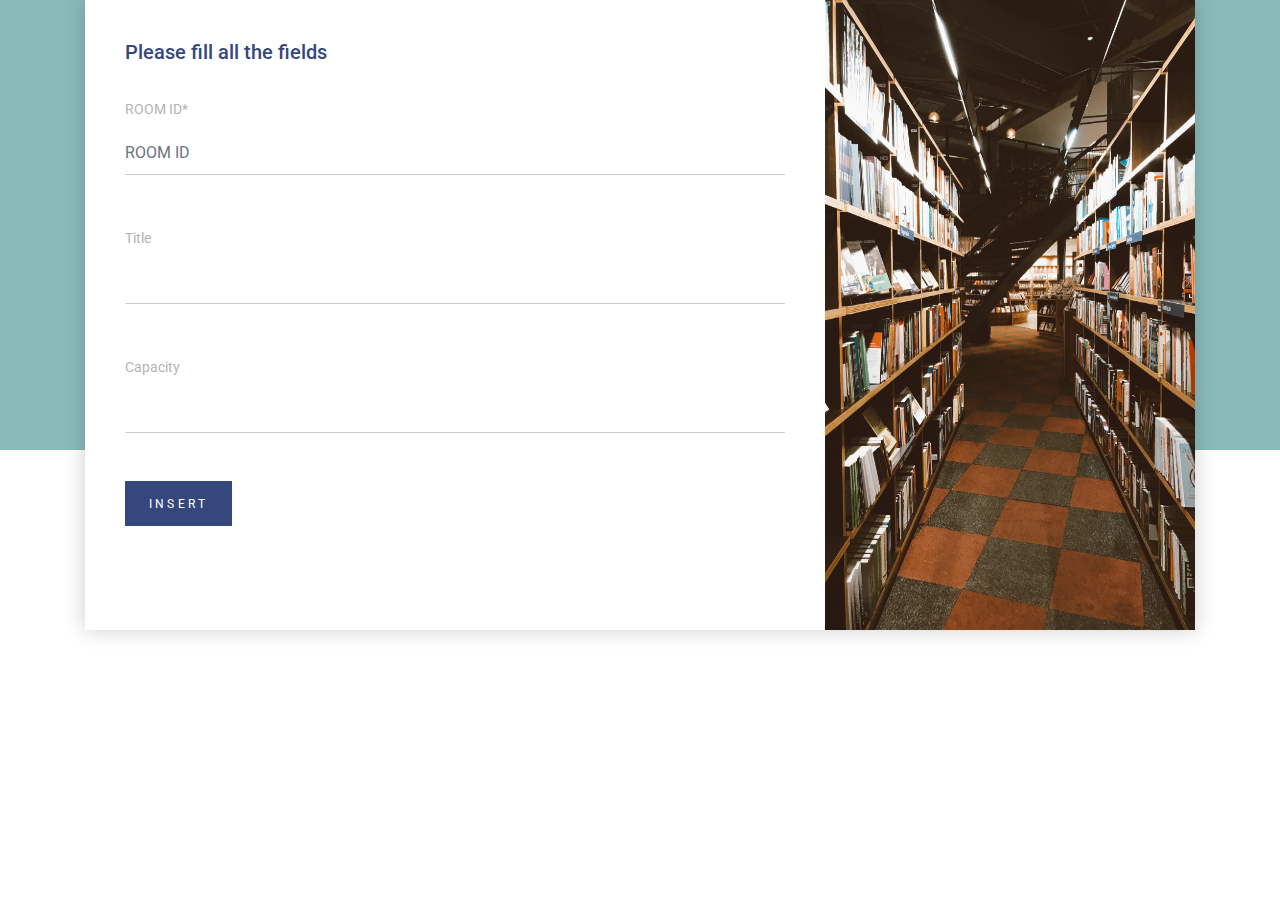
==== room_id.html @ b1463abc "Add files via upload" ====
<!doctype html>
<html lang="en">
  <head>
    <!-- Required meta tags -->
    <meta charset="utf-8">
    <meta name="viewport" content="width=device-width, initial-scale=1, shrink-to-fit=no">
    <link href="https://fonts.googleapis.com/css?family=Roboto:400,700,900&display=swap" rel="stylesheet">

    <link rel="stylesheet" href="fonts/icomoon/style.css">


    <!-- Bootstrap CSS -->
    <link rel="stylesheet" href="css/bootstrap.min.css">
    
    <!-- Style -->
    <link rel="stylesheet" href="css/style.css">

    <title>THE SHEFFIELD SCHOOL</title>
  </head>
  <body>
  

  <div class="content">
    
    <div class="container">
      <div class="row align-items-stretch no-gutters contact-wrap">
        <div class="col-md-8">
          <div class="form h-100">
            <h3>Please fill all the fields</h3>
            <form class="mb-5" method="post" id="contactForm" name="contactForm">
              

              <div class="row">
               
                <div class="col-md-12 form-group mb-5">
                  <label for="" class="col-form-label">ROOM ID*</label>
                  <input type="text" class="form-control" name="room-id" id="company"  placeholder="ROOM ID">
                </div>
               
              </div>

              <div class="row">
                <div class="col-md-12 form-group mb-5">
                  <label for="" class="col-form-label">Title</label>
                  <input type="text" class="form-control" name="title" id="company"  placeholder="">
                </div>
                <div class="col-md-12 form-group mb-5">
                  <label for="" class="col-form-label">Capacity</label>
                  <input type="text" class="form-control" name="capacity" id="company"  placeholder="">
                </div>
              </div>

              <div class="row">
                <div class="col-md-12 form-group">
                  <input type="submit" value="Insert" class="btn btn-primary rounded-0 py-2 px-4">
                  <span class="submitting"></span>
                </div>
              </div>
            </form>

            <div id="form-message-warning mt-4"></div> 
            <div id="form-message-success">
              Your message was sent, thank you!
            </div>

          </div>
        </div>
        <div class="col-md-4">
          <img src="images/room-from.jpeg" style="width: 100%; height: 100%;" alt="#">
        </div>
      </div>
    </div>

  </div>
    
    

    <script src="js/jquery-3.3.1.min.js"></script>
    <script src="js/popper.min.js"></script>
    <script src="js/bootstrap.min.js"></script>
    <script src="js/jquery.validate.min.js"></script>
    <script src="js/main.js"></script>

  </body>
</html>
---- fonts/icomoon/style.css ----
@font-face {
  font-family: 'icomoon';
  src:  url('fonts/icomoon.eot?10si43');
  src:  url('fonts/icomoon.eot?10si43#iefix') format('embedded-opentype'),
    url('fonts/icomoon.ttf?10si43') format('truetype'),
    url('fonts/icomoon.woff?10si43') format('woff'),
    url('fonts/icomoon.svg?10si43#icomoon') format('svg');
  font-weight: normal;
  font-style: normal;
}

[class^="icon-"], [class*=" icon-"] {
  /* use !important to prevent issues with browser extensions that change fonts */
  font-family: 'icomoon' !important;
  speak: none;
  font-style: normal;
  font-weight: normal;
  font-variant: normal;
  text-transform: none;
  line-height: 1;

  /* Better Font Rendering =========== */
  -webkit-font-smoothing: antialiased;
  -moz-osx-font-smoothing: grayscale;
}

.icon-asterisk:before {
  content: "\f069";
}
.icon-plus:before {
  content: "\f067";
}
.icon-question:before {
  content: "\f128";
}
.icon-minus:before {
  content: "\f068";
}
.icon-glass:before {
  content: "\f000";
}
.icon-music:before {
  content: "\f001";
}
.icon-search:before {
  content: "\f002";
}
.icon-envelope-o:before {
  content: "\f003";
}
.icon-heart:before {
  content: "\f004";
}
.icon-star:before {
  content: "\f005";
}
.icon-star-o:before {
  content: "\f006";
}
.icon-user:before {
  content: "\f007";
}
.icon-film:before {
  content: "\f008";
}
.icon-th-large:before {
  content: "\f009";
}
.icon-th:before {
  content: "\f00a";
}
.icon-th-list:before {
  content: "\f00b";
}
.icon-check:before {
  content: "\f00c";
}
.icon-close:before {
  content: "\f00d";
}
.icon-remove:before {
  content: "\f00d";
}
.icon-times:before {
  content: "\f00d";
}
.icon-search-plus:before {
  content: "\f00e";
}
.icon-search-minus:before {
  content: "\f010";
}
.icon-power-off:before {
  content: "\f011";
}
.icon-signal:before {
  content: "\f012";
}
.icon-cog:before {
  content: "\f013";
}
.icon-gear:before {
  content: "\f013";
}
.icon-trash-o:before {
  content: "\f014";
}
.icon-home:before {
  content: "\f015";
}
.icon-file-o:before {
  content: "\f016";
}
.icon-clock-o:before {
  content: "\f017";
}
.icon-road:before {
  content: "\f018";
}
.icon-download:before {
  content: "\f019";
}
.icon-arrow-circle-o-down:before {
  content: "\f01a";
}
.icon-arrow-circle-o-up:before {
  content: "\f01b";
}
.icon-inbox:before {
  content: "\f01c";
}
.icon-play-circle-o:before {
  content: "\f01d";
}
.icon-repeat:before {
  content: "\f01e";
}
.icon-rotate-right:before {
  content: "\f01e";
}
.icon-refresh:before {
  content: "\f021";
}
.icon-list-alt:before {
  content: "\f022";
}
.icon-lock:before {
  content: "\f023";
}
.icon-flag:before {
  content: "\f024";
}
.icon-headphones:before {
  content: "\f025";
}
.icon-volume-off:before {
  content: "\f026";
}
.icon-volume-down:before {
  content: "\f027";
}
.icon-volume-up:before {
  content: "\f028";
}
.icon-qrcode:before {
  content: "\f029";
}
.icon-barcode:before {
  content: "\f02a";
}
.icon-tag:before {
  content: "\f02b";
}
.icon-tags:before {
  content: "\f02c";
}
.icon-book:before {
  content: "\f02d";
}
.icon-bookmark:before {
  content: "\f02e";
}
.icon-print:before {
  content: "\f02f";
}
.icon-camera:before {
  content: "\f030";
}
.icon-font:before {
  content: "\f031";
}
.icon-bold:before {
  content: "\f032";
}
.icon-italic:before {
  content: "\f033";
}
.icon-text-height:before {
  content: "\f034";
}
.icon-text-width:before {
  content: "\f035";
}
.icon-align-left:before {
  content: "\f036";
}
.icon-align-center:before {
  content: "\f037";
}
.icon-align-right:before {
  content: "\f038";
}
.icon-align-justify:before {
  content: "\f039";
}
.icon-list:before {
  content: "\f03a";
}
.icon-dedent:before {
  content: "\f03b";
}
.icon-outdent:before {
  content: "\f03b";
}
.icon-indent:before {
  content: "\f03c";
}
.icon-video-camera:before {
  content: "\f03d";
}
.icon-image:before {
  content: "\f03e";
}
.icon-photo:before {
  content: "\f03e";
}
.icon-picture-o:before {
  content: "\f03e";
}
.icon-pencil:before {
  content: "\f040";
}
.icon-map-marker:before {
  content: "\f041";
}
.icon-adjust:before {
  content: "\f042";
}
.icon-tint:before {
  content: "\f043";
}
.icon-edit:before {
  content: "\f044";
}
.icon-pencil-square-o:before {
  content: "\f044";
}
.icon-share-square-o:before {
  content: "\f045";
}
.icon-check-square-o:before {
  content: "\f046";
}
.icon-arrows:before {
  content: "\f047";
}
.icon-step-backward:before {
  content: "\f048";
}
.icon-fast-backward:before {
  content: "\f049";
}
.icon-backward:before {
  content: "\f04a";
}
.icon-play:before {
  content: "\f04b";
}
.icon-pause:before {
  content: "\f04c";
}
.icon-stop:before {
  content: "\f04d";
}
.icon-forward:before {
  content: "\f04e";
}
.icon-fast-forward:before {
  content: "\f050";
}
.icon-step-forward:before {
  content: "\f051";
}
.icon-eject:before {
  content: "\f052";
}
.icon-chevron-left:before {
  content: "\f053";
}
.icon-chevron-right:before {
  content: "\f054";
}
.icon-plus-circle:before {
  content: "\f055";
}
.icon-minus-circle:before {
  content: "\f056";
}
.icon-times-circle:before {
  content: "\f057";
}
.icon-check-circle:before {
  content: "\f058";
}
.icon-question-circle:before {
  content: "\f059";
}
.icon-info-circle:before {
  content: "\f05a";
}
.icon-crosshairs:before {
  content: "\f05b";
}
.icon-times-circle-o:before {
  content: "\f05c";
}
.icon-check-circle-o:before {
  content: "\f05d";
}
.icon-ban:before {
  content: "\f05e";
}
.icon-arrow-left:before {
  content: "\f060";
}
.icon-arrow-right:before {
  content: "\f061";
}
.icon-arrow-up:before {
  content: "\f062";
}
.icon-arrow-down:before {
  content: "\f063";
}
.icon-mail-forward:before {
  content: "\f064";
}
.icon-share:before {
  content: "\f064";
}
.icon-expand:before {
  content: "\f065";
}
.icon-compress:before {
  content: "\f066";
}
.icon-exclamation-circle:before {
  content: "\f06a";
}
.icon-gift:before {
  content: "\f06b";
}
.icon-leaf:before {
  content: "\f06c";
}
.icon-fire:before {
  content: "\f06d";
}
.icon-eye:before {
  content: "\f06e";
}
.icon-eye-slash:before {
  content: "\f070";
}
.icon-exclamation-triangle:before {
  content: "\f071";
}
.icon-warning:before {
  content: "\f071";
}
.icon-plane:before {
  content: "\f072";
}
.icon-calendar:before {
  content: "\f073";
}
.icon-random:before {
  content: "\f074";
}
.icon-comment:before {
  content: "\f075";
}
.icon-magnet:before {
  content: "\f076";
}
.icon-chevron-up:before {
  content: "\f077";
}
.icon-chevron-down:before {
  content: "\f078";
}
.icon-retweet:before {
  content: "\f079";
}
.icon-shopping-cart:before {
  content: "\f07a";
}
.icon-folder:before {
  content: "\f07b";
}
.icon-folder-open:before {
  content: "\f07c";
}
.icon-arrows-v:before {
  content: "\f07d";
}
.icon-arrows-h:before {
  content: "\f07e";
}
.icon-bar-chart:before {
  content: "\f080";
}
.icon-bar-chart-o:before {
  content: "\f080";
}
.icon-twitter-square:before {
  content: "\f081";
}
.icon-facebook-square:before {
  content: "\f082";
}
.icon-camera-retro:before {
  content: "\f083";
}
.icon-key:before {
  content: "\f084";
}
.icon-cogs:before {
  content: "\f085";
}
.icon-gears:before {
  content: "\f085";
}
.icon-comments:before {
  content: "\f086";
}
.icon-thumbs-o-up:before {
  content: "\f087";
}
.icon-thumbs-o-down:before {
  content: "\f088";
}
.icon-star-half:before {
  content: "\f089";
}
.icon-heart-o:before {
  content: "\f08a";
}
.icon-sign-out:before {
  content: "\f08b";
}
.icon-linkedin-square:before {
  content: "\f08c";
}
.icon-thumb-tack:before {
  content: "\f08d";
}
.icon-external-link:before {
  content: "\f08e";
}
.icon-sign-in:before {
  content: "\f090";
}
.icon-trophy:before {
  content: "\f091";
}
.icon-github-square:before {
  content: "\f092";
}
.icon-upload:before {
  content: "\f093";
}
.icon-lemon-o:before {
  content: "\f094";
}
.icon-phone:before {
  content: "\f095";
}
.icon-square-o:before {
  content: "\f096";
}
.icon-bookmark-o:before {
  content: "\f097";
}
.icon-phone-square:before {
  content: "\f098";
}
.icon-twitter:before {
  content: "\f099";
}
.icon-facebook:before {
  content: "\f09a";
}
.icon-facebook-f:before {
  content: "\f09a";
}
.icon-github:before {
  content: "\f09b";
}
.icon-unlock:before {
  content: "\f09c";
}
.icon-credit-card:before {
  content: "\f09d";
}
.icon-feed:before {
  content: "\f09e";
}
.icon-rss:before {
  content: "\f09e";
}
.icon-hdd-o:before {
  content: "\f0a0";
}
.icon-bullhorn:before {
  content: "\f0a1";
}
.icon-bell-o:before {
  content: "\f0a2";
}
.icon-certificate:before {
  content: "\f0a3";
}
.icon-hand-o-right:before {
  content: "\f0a4";
}
.icon-hand-o-left:before {
  content: "\f0a5";
}
.icon-hand-o-up:before {
  content: "\f0a6";
}
.icon-hand-o-down:before {
  content: "\f0a7";
}
.icon-arrow-circle-left:before {
  content: "\f0a8";
}
.icon-arrow-circle-right:before {
  content: "\f0a9";
}
.icon-arrow-circle-up:before {
  content: "\f0aa";
}
.icon-arrow-circle-down:before {
  content: "\f0ab";
}
.icon-globe:before {
  content: "\f0ac";
}
.icon-wrench:before {
  content: "\f0ad";
}
.icon-tasks:before {
  content: "\f0ae";
}
.icon-filter:before {
  content: "\f0b0";
}
.icon-briefcase:before {
  content: "\f0b1";
}
.icon-arrows-alt:before {
  content: "\f0b2";
}
.icon-group:before {
  content: "\f0c0";
}
.icon-users:before {
  content: "\f0c0";
}
.icon-chain:before {
  content: "\f0c1";
}
.icon-link:before {
  content: "\f0c1";
}
.icon-cloud:before {
  content: "\f0c2";
}
.icon-flask:before {
  content: "\f0c3";
}
.icon-cut:before {
  content: "\f0c4";
}
.icon-scissors:before {
  content: "\f0c4";
}
.icon-copy:before {
  content: "\f0c5";
}
.icon-files-o:before {
  content: "\f0c5";
}
.icon-paperclip:before {
  content: "\f0c6";
}
.icon-floppy-o:before {
  content: "\f0c7";
}
.icon-save:before {
  content: "\f0c7";
}
.icon-square:before {
  content: "\f0c8";
}
.icon-bars:before {
  content: "\f0c9";
}
.icon-navicon:before {
  content: "\f0c9";
}
.icon-reorder:before {
  content: "\f0c9";
}
.icon-list-ul:before {
  content: "\f0ca";
}
.icon-list-ol:before {
  content: "\f0cb";
}
.icon-strikethrough:before {
  content: "\f0cc";
}
.icon-underline:before {
  content: "\f0cd";
}
.icon-table:before {
  content: "\f0ce";
}
.icon-magic:before {
  content: "\f0d0";
}
.icon-truck:before {
  content: "\f0d1";
}
.icon-pinterest:before {
  content: "\f0d2";
}
.icon-pinterest-square:before {
  content: "\f0d3";
}
.icon-google-plus-square:before {
  content: "\f0d4";
}
.icon-google-plus:before {
  content: "\f0d5";
}
.icon-money:before {
  content: "\f0d6";
}
.icon-caret-down:before {
  content: "\f0d7";
}
.icon-caret-up:before {
  content: "\f0d8";
}
.icon-caret-left:before {
  content: "\f0d9";
}
.icon-caret-right:before {
  content: "\f0da";
}
.icon-columns:before {
  content: "\f0db";
}
.icon-sort:before {
  content: "\f0dc";
}
.icon-unsorted:before {
  content: "\f0dc";
}
.icon-sort-desc:before {
  content: "\f0dd";
}
.icon-sort-down:before {
  content: "\f0dd";
}
.icon-sort-asc:before {
  content: "\f0de";
}
.icon-sort-up:before {
  content: "\f0de";
}
.icon-envelope:before {
  content: "\f0e0";
}
.icon-linkedin:before {
  content: "\f0e1";
}
.icon-rotate-left:before {
  content: "\f0e2";
}
.icon-undo:before {
  content: "\f0e2";
}
.icon-gavel:before {
  content: "\f0e3";
}
.icon-legal:before {
  content: "\f0e3";
}
.icon-dashboard:before {
  content: "\f0e4";
}
.icon-tachometer:before {
  content: "\f0e4";
}
.icon-comment-o:before {
  content: "\f0e5";
}
.icon-comments-o:before {
  content: "\f0e6";
}
.icon-bolt:before {
  content: "\f0e7";
}
.icon-flash:before {
  content: "\f0e7";
}
.icon-sitemap:before {
  content: "\f0e8";
}
.icon-umbrella:before {
  content: "\f0e9";
}
.icon-clipboard:before {
  content: "\f0ea";
}
.icon-paste:before {
  content: "\f0ea";
}
.icon-lightbulb-o:before {
  content: "\f0eb";
}
.icon-exchange:before {
  content: "\f0ec";
}
.icon-cloud-download:before {
  content: "\f0ed";
}
.icon-cloud-upload:before {
  content: "\f0ee";
}
.icon-user-md:before {
  content: "\f0f0";
}
.icon-stethoscope:before {
  content: "\f0f1";
}
.icon-suitcase:before {
  content: "\f0f2";
}
.icon-bell:before {
  content: "\f0f3";
}
.icon-coffee:before {
  content: "\f0f4";
}
.icon-cutlery:before {
  content: "\f0f5";
}
.icon-file-text-o:before {
  content: "\f0f6";
}
.icon-building-o:before {
  content: "\f0f7";
}
.icon-hospital-o:before {
  content: "\f0f8";
}
.icon-ambulance:before {
  content: "\f0f9";
}
.icon-medkit:before {
  content: "\f0fa";
}
.icon-fighter-jet:before {
  content: "\f0fb";
}
.icon-beer:before {
  content: "\f0fc";
}
.icon-h-square:before {
  content: "\f0fd";
}
.icon-plus-square:before {
  content: "\f0fe";
}
.icon-angle-double-left:before {
  content: "\f100";
}
.icon-angle-double-right:before {
  content: "\f101";
}
.icon-angle-double-up:before {
  content: "\f102";
}
.icon-angle-double-down:before {
  content: "\f103";
}
.icon-angle-left:before {
  content: "\f104";
}
.icon-angle-right:before {
  content: "\f105";
}
.icon-angle-up:before {
  content: "\f106";
}
.icon-angle-down:before {
  content: "\f107";
}
.icon-desktop:before {
  content: "\f108";
}
.icon-laptop:before {
  content: "\f109";
}
.icon-tablet:before {
  content: "\f10a";
}
.icon-mobile:before {
  content: "\f10b";
}
.icon-mobile-phone:before {
  content: "\f10b";
}
.icon-circle-o:before {
  content: "\f10c";
}
.icon-quote-left:before {
  content: "\f10d";
}
.icon-quote-right:before {
  content: "\f10e";
}
.icon-spinner:before {
  content: "\f110";
}
.icon-circle:before {
  content: "\f111";
}
.icon-mail-reply:before {
  content: "\f112";
}
.icon-reply:before {
  content: "\f112";
}
.icon-github-alt:before {
  content: "\f113";
}
.icon-folder-o:before {
  content: "\f114";
}
.icon-folder-open-o:before {
  content: "\f115";
}
.icon-smile-o:before {
  content: "\f118";
}
.icon-frown-o:before {
  content: "\f119";
}
.icon-meh-o:before {
  content: "\f11a";
}
.icon-gamepad:before {
  content: "\f11b";
}
.icon-keyboard-o:before {
  content: "\f11c";
}
.icon-flag-o:before {
  content: "\f11d";
}
.icon-flag-checkered:before {
  content: "\f11e";
}
.icon-terminal:before {
  content: "\f120";
}
.icon-code:before {
  content: "\f121";
}
.icon-mail-reply-all:before {
  content: "\f122";
}
.icon-reply-all:before {
  content: "\f122";
}
.icon-star-half-empty:before {
  content: "\f123";
}
.icon-star-half-full:before {
  content: "\f123";
}
.icon-star-half-o:before {
  content: "\f123";
}
.icon-location-arrow:before {
  content: "\f124";
}
.icon-crop:before {
  content: "\f125";
}
.icon-code-fork:before {
  content: "\f126";
}
.icon-chain-broken:before {
  content: "\f127";
}
.icon-unlink:before {
  content: "\f127";
}
.icon-info:before {
  content: "\f129";
}
.icon-exclamation:before {
  content: "\f12a";
}
.icon-superscript:before {
  content: "\f12b";
}
.icon-subscript:before {
  content: "\f12c";
}
.icon-eraser:before {
  content: "\f12d";
}
.icon-puzzle-piece:before {
  content: "\f12e";
}
.icon-microphone:before {
  content: "\f130";
}
.icon-microphone-slash:before {
  content: "\f131";
}
.icon-shield:before {
  content: "\f132";
}
.icon-calendar-o:before {
  content: "\f133";
}
.icon-fire-extinguisher:before {
  content: "\f134";
}
.icon-rocket:before {
  content: "\f135";
}
.icon-maxcdn:before {
  content: "\f136";
}
.icon-chevron-circle-left:before {
  content: "\f137";
}
.icon-chevron-circle-right:before {
  content: "\f138";
}
.icon-chevron-circle-up:before {
  content: "\f139";
}
.icon-chevron-circle-down:before {
  content: "\f13a";
}
.icon-html5:before {
  content: "\f13b";
}
.icon-css3:before {
  content: "\f13c";
}
.icon-anchor:before {
  content: "\f13d";
}
.icon-unlock-alt:before {
  content: "\f13e";
}
.icon-bullseye:before {
  content: "\f140";
}
.icon-ellipsis-h:before {
  content: "\f141";
}
.icon-ellipsis-v:before {
  content: "\f142";
}
.icon-rss-square:before {
  content: "\f143";
}
.icon-play-circle:before {
  content: "\f144";
}
.icon-ticket:before {
  content: "\f145";
}
.icon-minus-square:before {
  content: "\f146";
}
.icon-minus-square-o:before {
  content: "\f147";
}
.icon-level-up:before {
  content: "\f148";
}
.icon-level-down:before {
  content: "\f149";
}
.icon-check-square:before {
  content: "\f14a";
}
.icon-pencil-square:before {
  content: "\f14b";
}
.icon-external-link-square:before {
  content: "\f14c";
}
.icon-share-square:before {
  content: "\f14d";
}
.icon-compass:before {
  content: "\f14e";
}
.icon-caret-square-o-down:before {
  content: "\f150";
}
.icon-toggle-down:before {
  content: "\f150";
}
.icon-caret-square-o-up:before {
  content: "\f151";
}
.icon-toggle-up:before {
  content: "\f151";
}
.icon-caret-square-o-right:before {
  content: "\f152";
}
.icon-toggle-right:before {
  content: "\f152";
}
.icon-eur:before {
  content: "\f153";
}
.icon-euro:before {
  content: "\f153";
}
.icon-gbp:before {
  content: "\f154";
}
.icon-dollar:before {
  content: "\f155";
}
.icon-usd:before {
  content: "\f155";
}
.icon-inr:before {
  content: "\f156";
}
.icon-rupee:before {
  content: "\f156";
}
.icon-cny:before {
  content: "\f157";
}
.icon-jpy:before {
  content: "\f157";
}
.icon-rmb:before {
  content: "\f157";
}
.icon-yen:before {
  content: "\f157";
}
.icon-rouble:before {
  content: "\f158";
}
.icon-rub:before {
  content: "\f158";
}
.icon-ruble:before {
  content: "\f158";
}
.icon-krw:before {
  content: "\f159";
}
.icon-won:before {
  content: "\f159";
}
.icon-bitcoin:before {
  content: "\f15a";
}
.icon-btc:before {
  content: "\f15a";
}
.icon-file:before {
  content: "\f15b";
}
.icon-file-text:before {
  content: "\f15c";
}
.icon-sort-alpha-asc:before {
  content: "\f15d";
}
.icon-sort-alpha-desc:before {
  content: "\f15e";
}
.icon-sort-amount-asc:before {
  content: "\f160";
}
.icon-sort-amount-desc:before {
  content: "\f161";
}
.icon-sort-numeric-asc:before {
  content: "\f162";
}
.icon-sort-numeric-desc:before {
  content: "\f163";
}
.icon-thumbs-up:before {
  content: "\f164";
}
.icon-thumbs-down:before {
  content: "\f165";
}
.icon-youtube-square:before {
  content: "\f166";
}
.icon-youtube:before {
  content: "\f167";
}
.icon-xing:before {
  content: "\f168";
}
.icon-xing-square:before {
  content: "\f169";
}
.icon-youtube-play:before {
  content: "\f16a";
}
.icon-dropbox:before {
  content: "\f16b";
}
.icon-stack-overflow:before {
  content: "\f16c";
}
.icon-instagram:before {
  content: "\f16d";
}
.icon-flickr:before {
  content: "\f16e";
}
.icon-adn:before {
  content: "\f170";
}
.icon-bitbucket:before {
  content: "\f171";
}
.icon-bitbucket-square:before {
  content: "\f172";
}
.icon-tumblr:before {
  content: "\f173";
}
.icon-tumblr-square:before {
  content: "\f174";
}
.icon-long-arrow-down:before {
  content: "\f175";
}
.icon-long-arrow-up:before {
  content: "\f176";
}
.icon-long-arrow-left:before {
  content: "\f177";
}
.icon-long-arrow-right:before {
  content: "\f178";
}
.icon-apple:before {
  content: "\f179";
}
.icon-windows:before {
  content: "\f17a";
}
.icon-android:before {
  content: "\f17b";
}
.icon-linux:before {
  content: "\f17c";
}
.icon-dribbble:before {
  content: "\f17d";
}
.icon-skype:before {
  content: "\f17e";
}
.icon-foursquare:before {
  content: "\f180";
}
.icon-trello:before {
  content: "\f181";
}
.icon-female:before {
  content: "\f182";
}
.icon-male:before {
  content: "\f183";
}
.icon-gittip:before {
  content: "\f184";
}
.icon-gratipay:before {
  content: "\f184";
}
.icon-sun-o:before {
  content: "\f185";
}
.icon-moon-o:before {
  content: "\f186";
}
.icon-archive:before {
  content: "\f187";
}
.icon-bug:before {
  content: "\f188";
}
.icon-vk:before {
  content: "\f189";
}
.icon-weibo:before {
  content: "\f18a";
}
.icon-renren:before {
  content: "\f18b";
}
.icon-pagelines:before {
  content: "\f18c";
}
.icon-stack-exchange:before {
  content: "\f18d";
}
.icon-arrow-circle-o-right:before {
  content: "\f18e";
}
.icon-arrow-circle-o-left:before {
  content: "\f190";
}
.icon-caret-square-o-left:before {
  content: "\f191";
}
.icon-toggle-left:before {
  content: "\f191";
}
.icon-dot-circle-o:before {
  content: "\f192";
}
.icon-wheelchair:before {
  content: "\f193";
}
.icon-vimeo-square:before {
  content: "\f194";
}
.icon-try:before {
  content: "\f195";
}
.icon-turkish-lira:before {
  content: "\f195";
}
.icon-plus-square-o:before {
  content: "\f196";
}
.icon-space-shuttle:before {
  content: "\f197";
}
.icon-slack:before {
  content: "\f198";
}
.icon-envelope-square:before {
  content: "\f199";
}
.icon-wordpress:before {
  content: "\f19a";
}
.icon-openid:before {
  content: "\f19b";
}
.icon-bank:before {
  content: "\f19c";
}
.icon-institution:before {
  content: "\f19c";
}
.icon-university:before {
  content: "\f19c";
}
.icon-graduation-cap:before {
  content: "\f19d";
}
.icon-mortar-board:before {
  content: "\f19d";
}
.icon-yahoo:before {
  content: "\f19e";
}
.icon-google:before {
  content: "\f1a0";
}
.icon-reddit:before {
  content: "\f1a1";
}
.icon-reddit-square:before {
  content: "\f1a2";
}
.icon-stumbleupon-circle:before {
  content: "\f1a3";
}
.icon-stumbleupon:before {
  content: "\f1a4";
}
.icon-delicious:before {
  content: "\f1a5";
}
.icon-digg:before {
  content: "\f1a6";
}
.icon-pied-piper-pp:before {
  content: "\f1a7";
}
.icon-pied-piper-alt:before {
  content: "\f1a8";
}
.icon-drupal:before {
  content: "\f1a9";
}
.icon-joomla:before {
  content: "\f1aa";
}
.icon-language:before {
  content: "\f1ab";
}
.icon-fax:before {
  content: "\f1ac";
}
.icon-building:before {
  content: "\f1ad";
}
.icon-child:before {
  content: "\f1ae";
}
.icon-paw:before {
  content: "\f1b0";
}
.icon-spoon:before {
  content: "\f1b1";
}
.icon-cube:before {
  content: "\f1b2";
}
.icon-cubes:before {
  content: "\f1b3";
}
.icon-behance:before {
  content: "\f1b4";
}
.icon-behance-square:before {
  content: "\f1b5";
}
.icon-steam:before {
  content: "\f1b6";
}
.icon-steam-square:before {
  content: "\f1b7";
}
.icon-recycle:before {
  content: "\f1b8";
}
.icon-automobile:before {
  content: "\f1b9";
}
.icon-car:before {
  content: "\f1b9";
}
.icon-cab:before {
  content: "\f1ba";
}
.icon-taxi:before {
  content: "\f1ba";
}
.icon-tree:before {
  content: "\f1bb";
}
.icon-spotify:before {
  content: "\f1bc";
}
.icon-deviantart:before {
  content: "\f1bd";
}
.icon-soundcloud:before {
  content: "\f1be";
}
.icon-database:before {
  content: "\f1c0";
}
.icon-file-pdf-o:before {
  content: "\f1c1";
}
.icon-file-word-o:before {
  content: "\f1c2";
}
.icon-file-excel-o:before {
  content: "\f1c3";
}
.icon-file-powerpoint-o:before {
  content: "\f1c4";
}
.icon-file-image-o:before {
  content: "\f1c5";
}
.icon-file-photo-o:before {
  content: "\f1c5";
}
.icon-file-picture-o:before {
  content: "\f1c5";
}
.icon-file-archive-o:before {
  content: "\f1c6";
}
.icon-file-zip-o:before {
  content: "\f1c6";
}
.icon-file-audio-o:before {
  content: "\f1c7";
}
.icon-file-sound-o:before {
  content: "\f1c7";
}
.icon-file-movie-o:before {
  content: "\f1c8";
}
.icon-file-video-o:before {
  content: "\f1c8";
}
.icon-file-code-o:before {
  content: "\f1c9";
}
.icon-vine:before {
  content: "\f1ca";
}
.icon-codepen:before {
  content: "\f1cb";
}
.icon-jsfiddle:before {
  content: "\f1cc";
}
.icon-life-bouy:before {
  content: "\f1cd";
}
.icon-life-buoy:before {
  content: "\f1cd";
}
.icon-life-ring:before {
  content: "\f1cd";
}
.icon-life-saver:before {
  content: "\f1cd";
}
.icon-support:before {
  content: "\f1cd";
}
.icon-circle-o-notch:before {
  content: "\f1ce";
}
.icon-ra:before {
  content: "\f1d0";
}
.icon-rebel:before {
  content: "\f1d0";
}
.icon-resistance:before {
  content: "\f1d0";
}
.icon-empire:before {
  content: "\f1d1";
}
.icon-ge:before {
  content: "\f1d1";
}
.icon-git-square:before {
  content: "\f1d2";
}
.icon-git:before {
  content: "\f1d3";
}
.icon-hacker-news:before {
  content: "\f1d4";
}
.icon-y-combinator-square:before {
  content: "\f1d4";
}
.icon-yc-square:before {
  content: "\f1d4";
}
.icon-tencent-weibo:before {
  content: "\f1d5";
}
.icon-qq:before {
  content: "\f1d6";
}
.icon-wechat:before {
  content: "\f1d7";
}
.icon-weixin:before {
  content: "\f1d7";
}
.icon-paper-plane:before {
  content: "\f1d8";
}
.icon-send:before {
  content: "\f1d8";
}
.icon-paper-plane-o:before {
  content: "\f1d9";
}
.icon-send-o:before {
  content: "\f1d9";
}
.icon-history:before {
  content: "\f1da";
}
.icon-circle-thin:before {
  content: "\f1db";
}
.icon-header:before {
  content: "\f1dc";
}
.icon-paragraph:before {
  content: "\f1dd";
}
.icon-sliders:before {
  content: "\f1de";
}
.icon-share-alt:before {
  content: "\f1e0";
}
.icon-share-alt-square:before {
  content: "\f1e1";
}
.icon-bomb:before {
  content: "\f1e2";
}
.icon-futbol-o:before {
  content: "\f1e3";
}
.icon-soccer-ball-o:before {
  content: "\f1e3";
}
.icon-tty:before {
  content: "\f1e4";
}
.icon-binoculars:before {
  content: "\f1e5";
}
.icon-plug:before {
  content: "\f1e6";
}
.icon-slideshare:before {
  content: "\f1e7";
}
.icon-twitch:before {
  content: "\f1e8";
}
.icon-yelp:before {
  content: "\f1e9";
}
.icon-newspaper-o:before {
  content: "\f1ea";
}
.icon-wifi:before {
  content: "\f1eb";
}
.icon-calculator:before {
  content: "\f1ec";
}
.icon-paypal:before {
  content: "\f1ed";
}
.icon-google-wallet:before {
  content: "\f1ee";
}
.icon-cc-visa:before {
  content: "\f1f0";
}
.icon-cc-mastercard:before {
  content: "\f1f1";
}
.icon-cc-discover:before {
  content: "\f1f2";
}
.icon-cc-amex:before {
  content: "\f1f3";
}
.icon-cc-paypal:before {
  content: "\f1f4";
}
.icon-cc-stripe:before {
  content: "\f1f5";
}
.icon-bell-slash:before {
  content: "\f1f6";
}
.icon-bell-slash-o:before {
  content: "\f1f7";
}
.icon-trash:before {
  content: "\f1f8";
}
.icon-copyright:before {
  content: "\f1f9";
}
.icon-at:before {
  content: "\f1fa";
}
.icon-eyedropper:before {
  content: "\f1fb";
}
.icon-paint-brush:before {
  content: "\f1fc";
}
.icon-birthday-cake:before {
  content: "\f1fd";
}
.icon-area-chart:before {
  content: "\f1fe";
}
.icon-pie-chart:before {
  content: "\f200";
}
.icon-line-chart:before {
  content: "\f201";
}
.icon-lastfm:before {
  content: "\f202";
}
.icon-lastfm-square:before {
  content: "\f203";
}
.icon-toggle-off:before {
  content: "\f204";
}
.icon-toggle-on:before {
  content: "\f205";
}
.icon-bicycle:before {
  content: "\f206";
}
.icon-bus:before {
  content: "\f207";
}
.icon-ioxhost:before {
  content: "\f208";
}
.icon-angellist:before {
  content: "\f209";
}
.icon-cc:before {
  content: "\f20a";
}
.icon-ils:before {
  content: "\f20b";
}
.icon-shekel:before {
  content: "\f20b";
}
.icon-sheqel:before {
  content: "\f20b";
}
.icon-meanpath:before {
  content: "\f20c";
}
.icon-buysellads:before {
  content: "\f20d";
}
.icon-connectdevelop:before {
  content: "\f20e";
}
.icon-dashcube:before {
  content: "\f210";
}
.icon-forumbee:before {
  content: "\f211";
}
.icon-leanpub:before {
  content: "\f212";
}
.icon-sellsy:before {
  content: "\f213";
}
.icon-shirtsinbulk:before {
  content: "\f214";
}
.icon-simplybuilt:before {
  content: "\f215";
}
.icon-skyatlas:before {
  content: "\f216";
}
.icon-cart-plus:before {
  content: "\f217";
}
.icon-cart-arrow-down:before {
  content: "\f218";
}
.icon-diamond:before {
  content: "\f219";
}
.icon-ship:before {
  content: "\f21a";
}
.icon-user-secret:before {
  content: "\f21b";
}
.icon-motorcycle:before {
  content: "\f21c";
}
.icon-street-view:before {
  content: "\f21d";
}
.icon-heartbeat:before {
  content: "\f21e";
}
.icon-venus:before {
  content: "\f221";
}
.icon-mars:before {
  content: "\f222";
}
.icon-mercury:before {
  content: "\f223";
}
.icon-intersex:before {
  content: "\f224";
}
.icon-transgender:before {
  content: "\f224";
}
.icon-transgender-alt:before {
  content: "\f225";
}
.icon-venus-double:before {
  content: "\f226";
}
.icon-mars-double:before {
  content: "\f227";
}
.icon-venus-mars:before {
  content: "\f228";
}
.icon-mars-stroke:before {
  content: "\f229";
}
.icon-mars-stroke-v:before {
  content: "\f22a";
}
.icon-mars-stroke-h:before {
  content: "\f22b";
}
.icon-neuter:before {
  content: "\f22c";
}
.icon-genderless:before {
  content: "\f22d";
}
.icon-facebook-official:before {
  content: "\f230";
}
.icon-pinterest-p:before {
  content: "\f231";
}
.icon-whatsapp:before {
  content: "\f232";
}
.icon-server:before {
  content: "\f233";
}
.icon-user-plus:before {
  content: "\f234";
}
.icon-user-times:before {
  content: "\f235";
}
.icon-bed:before {
  content: "\f236";
}
.icon-hotel:before {
  content: "\f236";
}
.icon-viacoin:before {
  content: "\f237";
}
.icon-train:before {
  content: "\f238";
}
.icon-subway:before {
  content: "\f239";
}
.icon-medium:before {
  content: "\f23a";
}
.icon-y-combinator:before {
  content: "\f23b";
}
.icon-yc:before {
  content: "\f23b";
}
.icon-optin-monster:before {
  content: "\f23c";
}
.icon-opencart:before {
  content: "\f23d";
}
.icon-expeditedssl:before {
  content: "\f23e";
}
.icon-battery:before {
  content: "\f240";
}
.icon-battery-4:before {
  content: "\f240";
}
.icon-battery-full:before {
  content: "\f240";
}
.icon-battery-3:before {
  content: "\f241";
}
.icon-battery-three-quarters:before {
  content: "\f241";
}
.icon-battery-2:before {
  content: "\f242";
}
.icon-battery-half:before {
  content: "\f242";
}
.icon-battery-1:before {
  content: "\f243";
}
.icon-battery-quarter:before {
  content: "\f243";
}
.icon-battery-0:before {
  content: "\f244";
}
.icon-battery-empty:before {
  content: "\f244";
}
.icon-mouse-pointer:before {
  content: "\f245";
}
.icon-i-cursor:before {
  content: "\f246";
}
.icon-object-group:before {
  content: "\f247";
}
.icon-object-ungroup:before {
  content: "\f248";
}
.icon-sticky-note:before {
  content: "\f249";
}
.icon-sticky-note-o:before {
  content: "\f24a";
}
.icon-cc-jcb:before {
  content: "\f24b";
}
.icon-cc-diners-club:before {
  content: "\f24c";
}
.icon-clone:before {
  content: "\f24d";
}
.icon-balance-scale:before {
  content: "\f24e";
}
.icon-hourglass-o:before {
  content: "\f250";
}
.icon-hourglass-1:before {
  content: "\f251";
}
.icon-hourglass-start:before {
  content: "\f251";
}
.icon-hourglass-2:before {
  content: "\f252";
}
.icon-hourglass-half:before {
  content: "\f252";
}
.icon-hourglass-3:before {
  content: "\f253";
}
.icon-hourglass-end:before {
  content: "\f253";
}
.icon-hourglass:before {
  content: "\f254";
}
.icon-hand-grab-o:before {
  content: "\f255";
}
.icon-hand-rock-o:before {
  content: "\f255";
}
.icon-hand-paper-o:before {
  content: "\f256";
}
.icon-hand-stop-o:before {
  content: "\f256";
}
.icon-hand-scissors-o:before {
  content: "\f257";
}
.icon-hand-lizard-o:before {
  content: "\f258";
}
.icon-hand-spock-o:before {
  content: "\f259";
}
.icon-hand-pointer-o:before {
  content: "\f25a";
}
.icon-hand-peace-o:before {
  content: "\f25b";
}
.icon-trademark:before {
  content: "\f25c";
}
.icon-registered:before {
  content: "\f25d";
}
.icon-creative-commons:before {
  content: "\f25e";
}
.icon-gg:before {
  content: "\f260";
}
.icon-gg-circle:before {
  content: "\f261";
}
.icon-tripadvisor:before {
  content: "\f262";
}
.icon-odnoklassniki:before {
  content: "\f263";
}
.icon-odnoklassniki-square:before {
  content: "\f264";
}
.icon-get-pocket:before {
  content: "\f265";
}
.icon-wikipedia-w:before {
  content: "\f266";
}
.icon-safari:before {
  content: "\f267";
}
.icon-chrome:before {
  content: "\f268";
}
.icon-firefox:before {
  content: "\f269";
}
.icon-opera:before {
  content: "\f26a";
}
.icon-internet-explorer:before {
  content: "\f26b";
}
.icon-television:before {
  content: "\f26c";
}
.icon-tv:before {
  content: "\f26c";
}
.icon-contao:before {
  content: "\f26d";
}
.icon-500px:before {
  content: "\f26e";
}
.icon-amazon:before {
  content: "\f270";
}
.icon-calendar-plus-o:before {
  content: "\f271";
}
.icon-calendar-minus-o:before {
  content: "\f272";
}
.icon-calendar-times-o:before {
  content: "\f273";
}
.icon-calendar-check-o:before {
  content: "\f274";
}
.icon-industry:before {
  content: "\f275";
}
.icon-map-pin:before {
  content: "\f276";
}
.icon-map-signs:before {
  content: "\f277";
}
.icon-map-o:before {
  content: "\f278";
}
.icon-map:before {
  content: "\f279";
}
.icon-commenting:before {
  content: "\f27a";
}
.icon-commenting-o:before {
  content: "\f27b";
}
.icon-houzz:before {
  content: "\f27c";
}
.icon-vimeo:before {
  content: "\f27d";
}
.icon-black-tie:before {
  content: "\f27e";
}
.icon-fonticons:before {
  content: "\f280";
}
.icon-reddit-alien:before {
  content: "\f281";
}
.icon-edge:before {
  content: "\f282";
}
.icon-credit-card-alt:before {
  content: "\f283";
}
.icon-codiepie:before {
  content: "\f284";
}
.icon-modx:before {
  content: "\f285";
}
.icon-fort-awesome:before {
  content: "\f286";
}
.icon-usb:before {
  content: "\f287";
}
.icon-product-hunt:before {
  content: "\f288";
}
.icon-mixcloud:before {
  content: "\f289";
}
.icon-scribd:before {
  content: "\f28a";
}
.icon-pause-circle:before {
  content: "\f28b";
}
.icon-pause-circle-o:before {
  content: "\f28c";
}
.icon-stop-circle:before {
  content: "\f28d";
}
.icon-stop-circle-o:before {
  content: "\f28e";
}
.icon-shopping-bag:before {
  content: "\f290";
}
.icon-shopping-basket:before {
  content: "\f291";
}
.icon-hashtag:before {
  content: "\f292";
}
.icon-bluetooth:before {
  content: "\f293";
}
.icon-bluetooth-b:before {
  content: "\f294";
}
.icon-percent:before {
  content: "\f295";
}
.icon-gitlab:before {
  content: "\f296";
}
.icon-wpbeginner:before {
  content: "\f297";
}
.icon-wpforms:before {
  content: "\f298";
}
.icon-envira:before {
  content: "\f299";
}
.icon-universal-access:before {
  content: "\f29a";
}
.icon-wheelchair-alt:before {
  content: "\f29b";
}
.icon-question-circle-o:before {
  content: "\f29c";
}
.icon-blind:before {
  content: "\f29d";
}
.icon-audio-description:before {
  content: "\f29e";
}
.icon-volume-control-phone:before {
  content: "\f2a0";
}
.icon-braille:before {
  content: "\f2a1";
}
.icon-assistive-listening-systems:before {
  content: "\f2a2";
}
.icon-american-sign-language-interpreting:before {
  content: "\f2a3";
}
.icon-asl-interpreting:before {
  content: "\f2a3";
}
.icon-deaf:before {
  content: "\f2a4";
}
.icon-deafness:before {
  content: "\f2a4";
}
.icon-hard-of-hearing:before {
  content: "\f2a4";
}
.icon-glide:before {
  content: "\f2a5";
}
.icon-glide-g:before {
  content: "\f2a6";
}
.icon-sign-language:before {
  content: "\f2a7";
}
.icon-signing:before {
  content: "\f2a7";
}
.icon-low-vision:before {
  content: "\f2a8";
}
.icon-viadeo:before {
  content: "\f2a9";
}
.icon-viadeo-square:before {
  content: "\f2aa";
}
.icon-snapchat:before {
  content: "\f2ab";
}
.icon-snapchat-ghost:before {
  content: "\f2ac";
}
.icon-snapchat-square:before {
  content: "\f2ad";
}
.icon-pied-piper:before {
  content: "\f2ae";
}
.icon-first-order:before {
  content: "\f2b0";
}
.icon-yoast:before {
  content: "\f2b1";
}
.icon-themeisle:before {
  content: "\f2b2";
}
.icon-google-plus-circle:before {
  content: "\f2b3";
}
.icon-google-plus-official:before {
  content: "\f2b3";
}
.icon-fa:before {
  content: "\f2b4";
}
.icon-font-awesome:before {
  content: "\f2b4";
}
.icon-handshake-o:before {
  content: "\f2b5";
}
.icon-envelope-open:before {
  content: "\f2b6";
}
.icon-envelope-open-o:before {
  content: "\f2b7";
}
.icon-linode:before {
  content: "\f2b8";
}
.icon-address-book:before {
  content: "\f2b9";
}
.icon-address-book-o:before {
  content: "\f2ba";
}
.icon-address-card:before {
  content: "\f2bb";
}
.icon-vcard:before {
  content: "\f2bb";
}
.icon-address-card-o:before {
  content: "\f2bc";
}
.icon-vcard-o:before {
  content: "\f2bc";
}
.icon-user-circle:before {
  content: "\f2bd";
}
.icon-user-circle-o:before {
  content: "\f2be";
}
.icon-user-o:before {
  content: "\f2c0";
}
.icon-id-badge:before {
  content: "\f2c1";
}
.icon-drivers-license:before {
  content: "\f2c2";
}
.icon-id-card:before {
  content: "\f2c2";
}
.icon-drivers-license-o:before {
  content: "\f2c3";
}
.icon-id-card-o:before {
  content: "\f2c3";
}
.icon-quora:before {
  content: "\f2c4";
}
.icon-free-code-camp:before {
  content: "\f2c5";
}
.icon-telegram:before {
  content: "\f2c6";
}
.icon-thermometer:before {
  content: "\f2c7";
}
.icon-thermometer-4:before {
  content: "\f2c7";
}
.icon-thermometer-full:before {
  content: "\f2c7";
}
.icon-thermometer-3:before {
  content: "\f2c8";
}
.icon-thermometer-three-quarters:before {
  content: "\f2c8";
}
.icon-thermometer-2:before {
  content: "\f2c9";
}
.icon-thermometer-half:before {
  content: "\f2c9";
}
.icon-thermometer-1:before {
  content: "\f2ca";
}
.icon-thermometer-quarter:before {
  content: "\f2ca";
}
.icon-thermometer-0:before {
  content: "\f2cb";
}
.icon-thermometer-empty:before {
  content: "\f2cb";
}
.icon-shower:before {
  content: "\f2cc";
}
.icon-bath:before {
  content: "\f2cd";
}
.icon-bathtub:before {
  content: "\f2cd";
}
.icon-s15:before {
  content: "\f2cd";
}
.icon-podcast:before {
  content: "\f2ce";
}
.icon-window-maximize:before {
  content: "\f2d0";
}
.icon-window-minimize:before {
  content: "\f2d1";
}
.icon-window-restore:before {
  content: "\f2d2";
}
.icon-times-rectangle:before {
  content: "\f2d3";
}
.icon-window-close:before {
  content: "\f2d3";
}
.icon-times-rectangle-o:before {
  content: "\f2d4";
}
.icon-window-close-o:before {
  content: "\f2d4";
}
.icon-bandcamp:before {
  content: "\f2d5";
}
.icon-grav:before {
  content: "\f2d6";
}
.icon-etsy:before {
  content: "\f2d7";
}
.icon-imdb:before {
  content: "\f2d8";
}
.icon-ravelry:before {
  content: "\f2d9";
}
.icon-eercast:before {
  content: "\f2da";
}
.icon-microchip:before {
  content: "\f2db";
}
.icon-snowflake-o:before {
  content: "\f2dc";
}
.icon-superpowers:before {
  content: "\f2dd";
}
.icon-wpexplorer:before {
  content: "\f2de";
}
.icon-meetup:before {
  content: "\f2e0";
}
.icon-3d_rotation:before {
  content: "\e84d";
}
.icon-ac_unit:before {
  content: "\eb3b";
}
.icon-alarm:before {
  content: "\e855";
}
.icon-access_alarms:before {
  content: "\e191";
}
.icon-schedule:before {
  content: "\e8b5";
}
.icon-accessibility:before {
  content: "\e84e";
}
.icon-accessible:before {
  content: "\e914";
}
.icon-account_balance:before {
  content: "\e84f";
}
.icon-account_balance_wallet:before {
  content: "\e850";
}
.icon-account_box:before {
  content: "\e851";
}
.icon-account_circle:before {
  content: "\e853";
}
.icon-adb:before {
  content: "\e60e";
}
.icon-add:before {
  content: "\e145";
}
.icon-add_a_photo:before {
  content: "\e439";
}
.icon-alarm_add:before {
  content: "\e856";
}
.icon-add_alert:before {
  content: "\e003";
}
.icon-add_box:before {
  content: "\e146";
}
.icon-add_circle:before {
  content: "\e147";
}
.icon-control_point:before {
  content: "\e3ba";
}
.icon-add_location:before {
  content: "\e567";
}
.icon-add_shopping_cart:before {
  content: "\e854";
}
.icon-queue:before {
  content: "\e03c";
}
.icon-add_to_queue:before {
  content: "\e05c";
}
.icon-adjust2:before {
  content: "\e39e";
}
.icon-airline_seat_flat:before {
  content: "\e630";
}
.icon-airline_seat_flat_angled:before {
  content: "\e631";
}
.icon-airline_seat_individual_suite:before {
  content: "\e632";
}
.icon-airline_seat_legroom_extra:before {
  content: "\e633";
}
.icon-airline_seat_legroom_normal:before {
  content: "\e634";
}
.icon-airline_seat_legroom_reduced:before {
  content: "\e635";
}
.icon-airline_seat_recline_extra:before {
  content: "\e636";
}
.icon-airline_seat_recline_normal:before {
  content: "\e637";
}
.icon-flight:before {
  content: "\e539";
}
.icon-airplanemode_inactive:before {
  content: "\e194";
}
.icon-airplay:before {
  content: "\e055";
}
.icon-airport_shuttle:before {
  content: "\eb3c";
}
.icon-alarm_off:before {
  content: "\e857";
}
.icon-alarm_on:before {
  content: "\e858";
}
.icon-album:before {
  content: "\e019";
}
.icon-all_inclusive:before {
  content: "\eb3d";
}
.icon-all_out:before {
  content: "\e90b";
}
.icon-android2:before {
  content: "\e859";
}
.icon-announcement:before {
  content: "\e85a";
}
.icon-apps:before {
  content: "\e5c3";
}
.icon-archive2:before {
  content: "\e149";
}
.icon-arrow_back:before {
  content: "\e5c4";
}
.icon-arrow_downward:before {
  content: "\e5db";
}
.icon-arrow_drop_down:before {
  content: "\e5c5";
}
.icon-arrow_drop_down_circle:before {
  content: "\e5c6";
}
.icon-arrow_drop_up:before {
  content: "\e5c7";
}
.icon-arrow_forward:before {
  content: "\e5c8";
}
.icon-arrow_upward:before {
  content: "\e5d8";
}
.icon-art_track:before {
  content: "\e060";
}
.icon-aspect_ratio:before {
  content: "\e85b";
}
.icon-poll:before {
  content: "\e801";
}
.icon-assignment:before {
  content: "\e85d";
}
.icon-assignment_ind:before {
  content: "\e85e";
}
.icon-assignment_late:before {
  content: "\e85f";
}
.icon-assignment_return:before {
  content: "\e860";
}
.icon-assignment_returned:before {
  content: "\e861";
}
.icon-assignment_turned_in:before {
  content: "\e862";
}
.icon-assistant:before {
  content: "\e39f";
}
.icon-flag2:before {
  content: "\e153";
}
.icon-attach_file:before {
  content: "\e226";
}
.icon-attach_money:before {
  content: "\e227";
}
.icon-attachment:before {
  content: "\e2bc";
}
.icon-audiotrack:before {
  content: "\e3a1";
}
.icon-autorenew:before {
  content: "\e863";
}
.icon-av_timer:before {
  content: "\e01b";
}
.icon-backspace:before {
  content: "\e14a";
}
.icon-cloud_upload:before {
  content: "\e2c3";
}
.icon-battery_alert:before {
  content: "\e19c";
}
.icon-battery_charging_full:before {
  content: "\e1a3";
}
.icon-battery_std:before {
  content: "\e1a5";
}
.icon-battery_unknown:before {
  content: "\e1a6";
}
.icon-beach_access:before {
  content: "\eb3e";
}
.icon-beenhere:before {
  content: "\e52d";
}
.icon-block:before {
  content: "\e14b";
}
.icon-bluetooth2:before {
  content: "\e1a7";
}
.icon-bluetooth_searching:before {
  content: "\e1aa";
}
.icon-bluetooth_connected:before {
  content: "\e1a8";
}
.icon-bluetooth_disabled:before {
  content: "\e1a9";
}
.icon-blur_circular:before {
  content: "\e3a2";
}
.icon-blur_linear:before {
  content: "\e3a3";
}
.icon-blur_off:before {
  content: "\e3a4";
}
.icon-blur_on:before {
  content: "\e3a5";
}
.icon-class:before {
  content: "\e86e";
}
.icon-turned_in:before {
  content: "\e8e6";
}
.icon-turned_in_not:before {
  content: "\e8e7";
}
.icon-border_all:before {
  content: "\e228";
}
.icon-border_bottom:before {
  content: "\e229";
}
.icon-border_clear:before {
  content: "\e22a";
}
.icon-border_color:before {
  content: "\e22b";
}
.icon-border_horizontal:before {
  content: "\e22c";
}
.icon-border_inner:before {
  content: "\e22d";
}
.icon-border_left:before {
  content: "\e22e";
}
.icon-border_outer:before {
  content: "\e22f";
}
.icon-border_right:before {
  content: "\e230";
}
.icon-border_style:before {
  content: "\e231";
}
.icon-border_top:before {
  content: "\e232";
}
.icon-border_vertical:before {
  content: "\e233";
}
.icon-branding_watermark:before {
  content: "\e06b";
}
.icon-brightness_1:before {
  content: "\e3a6";
}
.icon-brightness_2:before {
  content: "\e3a7";
}
.icon-brightness_3:before {
  content: "\e3a8";
}
.icon-brightness_4:before {
  content: "\e3a9";
}
.icon-brightness_low:before {
  content: "\e1ad";
}
.icon-brightness_medium:before {
  content: "\e1ae";
}
.icon-brightness_high:before {
  content: "\e1ac";
}
.icon-brightness_auto:before {
  content: "\e1ab";
}
.icon-broken_image:before {
  content: "\e3ad";
}
.icon-brush:before {
  content: "\e3ae";
}
.icon-bubble_chart:before {
  content: "\e6dd";
}
.icon-bug_report:before {
  content: "\e868";
}
.icon-build:before {
  content: "\e869";
}
.icon-burst_mode:before {
  content: "\e43c";
}
.icon-domain:before {
  content: "\e7ee";
}
.icon-business_center:before {
  content: "\eb3f";
}
.icon-cached:before {
  content: "\e86a";
}
.icon-cake:before {
  content: "\e7e9";
}
.icon-phone2:before {
  content: "\e0cd";
}
.icon-call_end:before {
  content: "\e0b1";
}
.icon-call_made:before {
  content: "\e0b2";
}
.icon-merge_type:before {
  content: "\e252";
}
.icon-call_missed:before {
  content: "\e0b4";
}
.icon-call_missed_outgoing:before {
  content: "\e0e4";
}
.icon-call_received:before {
  content: "\e0b5";
}
.icon-call_split:before {
  content: "\e0b6";
}
.icon-call_to_action:before {
  content: "\e06c";
}
.icon-camera2:before {
  content: "\e3af";
}
.icon-photo_camera:before {
  content: "\e412";
}
.icon-camera_enhance:before {
  content: "\e8fc";
}
.icon-camera_front:before {
  content: "\e3b1";
}
.icon-camera_rear:before {
  content: "\e3b2";
}
.icon-camera_roll:before {
  content: "\e3b3";
}
.icon-cancel:before {
  content: "\e5c9";
}
.icon-redeem:before {
  content: "\e8b1";
}
.icon-card_membership:before {
  content: "\e8f7";
}
.icon-card_travel:before {
  content: "\e8f8";
}
.icon-casino:before {
  content: "\eb40";
}
.icon-cast:before {
  content: "\e307";
}
.icon-cast_connected:before {
  content: "\e308";
}
.icon-center_focus_strong:before {
  content: "\e3b4";
}
.icon-center_focus_weak:before {
  content: "\e3b5";
}
.icon-change_history:before {
  content: "\e86b";
}
.icon-chat:before {
  content: "\e0b7";
}
.icon-chat_bubble:before {
  content: "\e0ca";
}
.icon-chat_bubble_outline:before {
  content: "\e0cb";
}
.icon-check2:before {
  content: "\e5ca";
}
.icon-check_box:before {
  content: "\e834";
}
.icon-check_box_outline_blank:before {
  content: "\e835";
}
.icon-check_circle:before {
  content: "\e86c";
}
.icon-navigate_before:before {
  content: "\e408";
}
.icon-navigate_next:before {
  content: "\e409";
}
.icon-child_care:before {
  content: "\eb41";
}
.icon-child_friendly:before {
  content: "\eb42";
}
.icon-chrome_reader_mode:before {
  content: "\e86d";
}
.icon-close2:before {
  content: "\e5cd";
}
.icon-clear_all:before {
  content: "\e0b8";
}
.icon-closed_caption:before {
  content: "\e01c";
}
.icon-wb_cloudy:before {
  content: "\e42d";
}
.icon-cloud_circle:before {
  content: "\e2be";
}
.icon-cloud_done:before {
  content: "\e2bf";
}
.icon-cloud_download:before {
  content: "\e2c0";
}
.icon-cloud_off:before {
  content: "\e2c1";
}
.icon-cloud_queue:before {
  content: "\e2c2";
}
.icon-code2:before {
  content: "\e86f";
}
.icon-photo_library:before {
  content: "\e413";
}
.icon-collections_bookmark:before {
  content: "\e431";
}
.icon-palette:before {
  content: "\e40a";
}
.icon-colorize:before {
  content: "\e3b8";
}
.icon-comment2:before {
  content: "\e0b9";
}
.icon-compare:before {
  content: "\e3b9";
}
.icon-compare_arrows:before {
  content: "\e915";
}
.icon-laptop2:before {
  content: "\e31e";
}
.icon-confirmation_number:before {
  content: "\e638";
}
.icon-contact_mail:before {
  content: "\e0d0";
}
.icon-contact_phone:before {
  content: "\e0cf";
}
.icon-contacts:before {
  content: "\e0ba";
}
.icon-content_copy:before {
  content: "\e14d";
}
.icon-content_cut:before {
  content: "\e14e";
}
.icon-content_paste:before {
  content: "\e14f";
}
.icon-control_point_duplicate:before {
  content: "\e3bb";
}
.icon-copyright2:before {
  content: "\e90c";
}
.icon-mode_edit:before {
  content: "\e254";
}
.icon-create_new_folder:before {
  content: "\e2cc";
}
.icon-payment:before {
  content: "\e8a1";
}
.icon-crop2:before {
  content: "\e3be";
}
.icon-crop_16_9:before {
  content: "\e3bc";
}
.icon-crop_3_2:before {
  content: "\e3bd";
}
.icon-crop_landscape:before {
  content: "\e3c3";
}
.icon-crop_7_5:before {
  content: "\e3c0";
}
.icon-crop_din:before {
  content: "\e3c1";
}
.icon-crop_free:before {
  content: "\e3c2";
}
.icon-crop_original:before {
  content: "\e3c4";
}
.icon-crop_portrait:before {
  content: "\e3c5";
}
.icon-crop_rotate:before {
  content: "\e437";
}
.icon-crop_square:before {
  content: "\e3c6";
}
.icon-dashboard2:before {
  content: "\e871";
}
.icon-data_usage:before {
  content: "\e1af";
}
.icon-date_range:before {
  content: "\e916";
}
.icon-dehaze:before {
  content: "\e3c7";
}
.icon-delete:before {
  content: "\e872";
}
.icon-delete_forever:before {
  content: "\e92b";
}
.icon-delete_sweep:before {
  content: "\e16c";
}
.icon-description:before {
  content: "\e873";
}
.icon-desktop_mac:before {
  content: "\e30b";
}
.icon-desktop_windows:before {
  content: "\e30c";
}
.icon-details:before {
  content: "\e3c8";
}
.icon-developer_board:before {
  content: "\e30d";
}
.icon-developer_mode:before {
  content: "\e1b0";
}
.icon-device_hub:before {
  content: "\e335";
}
.icon-phonelink:before {
  content: "\e326";
}
.icon-devices_other:before {
  content: "\e337";
}
.icon-dialer_sip:before {
  content: "\e0bb";
}
.icon-dialpad:before {
  content: "\e0bc";
}
.icon-directions:before {
  content: "\e52e";
}
.icon-directions_bike:before {
  content: "\e52f";
}
.icon-directions_boat:before {
  content: "\e532";
}
.icon-directions_bus:before {
  content: "\e530";
}
.icon-directions_car:before {
  content: "\e531";
}
.icon-directions_railway:before {
  content: "\e534";
}
.icon-directions_run:before {
  content: "\e566";
}
.icon-directions_transit:before {
  content: "\e535";
}
.icon-directions_walk:before {
  content: "\e536";
}
.icon-disc_full:before {
  content: "\e610";
}
.icon-dns:before {
  content: "\e875";
}
.icon-not_interested:before {
  content: "\e033";
}
.icon-do_not_disturb_alt:before {
  content: "\e611";
}
.icon-do_not_disturb_off:before {
  content: "\e643";
}
.icon-remove_circle:before {
  content: "\e15c";
}
.icon-dock:before {
  content: "\e30e";
}
.icon-done:before {
  content: "\e876";
}
.icon-done_all:before {
  content: "\e877";
}
.icon-donut_large:before {
  content: "\e917";
}
.icon-donut_small:before {
  content: "\e918";
}
.icon-drafts:before {
  content: "\e151";
}
.icon-drag_handle:before {
  content: "\e25d";
}
.icon-time_to_leave:before {
  content: "\e62c";
}
.icon-dvr:before {
  content: "\e1b2";
}
.icon-edit_location:before {
  content: "\e568";
}
.icon-eject2:before {
  content: "\e8fb";
}
.icon-markunread:before {
  content: "\e159";
}
.icon-enhanced_encryption:before {
  content: "\e63f";
}
.icon-equalizer:before {
  content: "\e01d";
}
.icon-error:before {
  content: "\e000";
}
.icon-error_outline:before {
  content: "\e001";
}
.icon-euro_symbol:before {
  content: "\e926";
}
.icon-ev_station:before {
  content: "\e56d";
}
.icon-insert_invitation:before {
  content: "\e24f";
}
.icon-event_available:before {
  content: "\e614";
}
.icon-event_busy:before {
  content: "\e615";
}
.icon-event_note:before {
  content: "\e616";
}
.icon-event_seat:before {
  content: "\e903";
}
.icon-exit_to_app:before {
  content: "\e879";
}
.icon-expand_less:before {
  content: "\e5ce";
}
.icon-expand_more:before {
  content: "\e5cf";
}
.icon-explicit:before {
  content: "\e01e";
}
.icon-explore:before {
  content: "\e87a";
}
.icon-exposure:before {
  content: "\e3ca";
}
.icon-exposure_neg_1:before {
  content: "\e3cb";
}
.icon-exposure_neg_2:before {
  content: "\e3cc";
}
.icon-exposure_plus_1:before {
  content: "\e3cd";
}
.icon-exposure_plus_2:before {
  content: "\e3ce";
}
.icon-exposure_zero:before {
  content: "\e3cf";
}
.icon-extension:before {
  content: "\e87b";
}
.icon-face:before {
  content: "\e87c";
}
.icon-fast_forward:before {
  content: "\e01f";
}
.icon-fast_rewind:before {
  content: "\e020";
}
.icon-favorite:before {
  content: "\e87d";
}
.icon-favorite_border:before {
  content: "\e87e";
}
.icon-featured_play_list:before {
  content: "\e06d";
}
.icon-featured_video:before {
  content: "\e06e";
}
.icon-sms_failed:before {
  content: "\e626";
}
.icon-fiber_dvr:before {
  content: "\e05d";
}
.icon-fiber_manual_record:before {
  content: "\e061";
}
.icon-fiber_new:before {
  content: "\e05e";
}
.icon-fiber_pin:before {
  content: "\e06a";
}
.icon-fiber_smart_record:before {
  content: "\e062";
}
.icon-get_app:before {
  content: "\e884";
}
.icon-file_upload:before {
  content: "\e2c6";
}
.icon-filter2:before {
  content: "\e3d3";
}
.icon-filter_1:before {
  content: "\e3d0";
}
.icon-filter_2:before {
  content: "\e3d1";
}
.icon-filter_3:before {
  content: "\e3d2";
}
.icon-filter_4:before {
  content: "\e3d4";
}
.icon-filter_5:before {
  content: "\e3d5";
}
.icon-filter_6:before {
  content: "\e3d6";
}
.icon-filter_7:before {
  content: "\e3d7";
}
.icon-filter_8:before {
  content: "\e3d8";
}
.icon-filter_9:before {
  content: "\e3d9";
}
.icon-filter_9_plus:before {
  content: "\e3da";
}
.icon-filter_b_and_w:before {
  content: "\e3db";
}
.icon-filter_center_focus:before {
  content: "\e3dc";
}
.icon-filter_drama:before {
  content: "\e3dd";
}
.icon-filter_frames:before {
  content: "\e3de";
}
.icon-terrain:before {
  content: "\e564";
}
.icon-filter_list:before {
  content: "\e152";
}
.icon-filter_none:before {
  content: "\e3e0";
}
.icon-filter_tilt_shift:before {
  content: "\e3e2";
}
.icon-filter_vintage:before {
  content: "\e3e3";
}
.icon-find_in_page:before {
  content: "\e880";
}
.icon-find_replace:before {
  content: "\e881";
}
.icon-fingerprint:before {
  content: "\e90d";
}
.icon-first_page:before {
  content: "\e5dc";
}
.icon-fitness_center:before {
  content: "\eb43";
}
.icon-flare:before {
  content: "\e3e4";
}
.icon-flash_auto:before {
  content: "\e3e5";
}
.icon-flash_off:before {
  content: "\e3e6";
}
.icon-flash_on:before {
  content: "\e3e7";
}
.icon-flight_land:before {
  content: "\e904";
}
.icon-flight_takeoff:before {
  content: "\e905";
}
.icon-flip:before {
  content: "\e3e8";
}
.icon-flip_to_back:before {
  content: "\e882";
}
.icon-flip_to_front:before {
  content: "\e883";
}
.icon-folder2:before {
  content: "\e2c7";
}
.icon-folder_open:before {
  content: "\e2c8";
}
.icon-folder_shared:before {
  content: "\e2c9";
}
.icon-folder_special:before {
  content: "\e617";
}
.icon-font_download:before {
  content: "\e167";
}
.icon-format_align_center:before {
  content: "\e234";
}
.icon-format_align_justify:before {
  content: "\e235";
}
.icon-format_align_left:before {
  content: "\e236";
}
.icon-format_align_right:before {
  content: "\e237";
}
.icon-format_bold:before {
  content: "\e238";
}
.icon-format_clear:before {
  content: "\e239";
}
.icon-format_color_fill:before {
  content: "\e23a";
}
.icon-format_color_reset:before {
  content: "\e23b";
}
.icon-format_color_text:before {
  content: "\e23c";
}
.icon-format_indent_decrease:before {
  content: "\e23d";
}
.icon-format_indent_increase:before {
  content: "\e23e";
}
.icon-format_italic:before {
  content: "\e23f";
}
.icon-format_line_spacing:before {
  content: "\e240";
}
.icon-format_list_bulleted:before {
  content: "\e241";
}
.icon-format_list_numbered:before {
  content: "\e242";
}
.icon-format_paint:before {
  content: "\e243";
}
.icon-format_quote:before {
  content: "\e244";
}
.icon-format_shapes:before {
  content: "\e25e";
}
.icon-format_size:before {
  content: "\e245";
}
.icon-format_strikethrough:before {
  content: "\e246";
}
.icon-format_textdirection_l_to_r:before {
  content: "\e247";
}
.icon-format_textdirection_r_to_l:before {
  content: "\e248";
}
.icon-format_underlined:before {
  content: "\e249";
}
.icon-question_answer:before {
  content: "\e8af";
}
.icon-forward2:before {
  content: "\e154";
}
.icon-forward_10:before {
  content: "\e056";
}
.icon-forward_30:before {
  content: "\e057";
}
.icon-forward_5:before {
  content: "\e058";
}
.icon-free_breakfast:before {
  content: "\eb44";
}
.icon-fullscreen:before {
  content: "\e5d0";
}
.icon-fullscreen_exit:before {
  content: "\e5d1";
}
.icon-functions:before {
  content: "\e24a";
}
.icon-g_translate:before {
  content: "\e927";
}
.icon-games:before {
  content: "\e021";
}
.icon-gavel2:before {
  content: "\e90e";
}
.icon-gesture:before {
  content: "\e155";
}
.icon-gif:before {
  content: "\e908";
}
.icon-goat:before {
  content: "\e900";
}
.icon-golf_course:before {
  content: "\eb45";
}
.icon-my_location:before {
  content: "\e55c";
}
.icon-location_searching:before {
  content: "\e1b7";
}
.icon-location_disabled:before {
  content: "\e1b6";
}
.icon-star2:before {
  content: "\e838";
}
.icon-gradient:before {
  content: "\e3e9";
}
.icon-grain:before {
  content: "\e3ea";
}
.icon-graphic_eq:before {
  content: "\e1b8";
}
.icon-grid_off:before {
  content: "\e3eb";
}
.icon-grid_on:before {
  content: "\e3ec";
}
.icon-people:before {
  content: "\e7fb";
}
.icon-group_add:before {
  content: "\e7f0";
}
.icon-group_work:before {
  content: "\e886";
}
.icon-hd:before {
  content: "\e052";
}
.icon-hdr_off:before {
  content: "\e3ed";
}
.icon-hdr_on:before {
  content: "\e3ee";
}
.icon-hdr_strong:before {
  content: "\e3f1";
}
.icon-hdr_weak:before {
  content: "\e3f2";
}
.icon-headset:before {
  content: "\e310";
}
.icon-headset_mic:before {
  content: "\e311";
}
.icon-healing:before {
  content: "\e3f3";
}
.icon-hearing:before {
  content: "\e023";
}
.icon-help:before {
  content: "\e887";
}
.icon-help_outline:before {
  content: "\e8fd";
}
.icon-high_quality:before {
  content: "\e024";
}
.icon-highlight:before {
  content: "\e25f";
}
.icon-highlight_off:before {
  content: "\e888";
}
.icon-restore:before {
  content: "\e8b3";
}
.icon-home2:before {
  content: "\e88a";
}
.icon-hot_tub:before {
  content: "\eb46";
}
.icon-local_hotel:before {
  content: "\e549";
}
.icon-hourglass_empty:before {
  content: "\e88b";
}
.icon-hourglass_full:before {
  content: "\e88c";
}
.icon-http:before {
  content: "\e902";
}
.icon-lock2:before {
  content: "\e897";
}
.icon-photo2:before {
  content: "\e410";
}
.icon-image_aspect_ratio:before {
  content: "\e3f5";
}
.icon-import_contacts:before {
  content: "\e0e0";
}
.icon-import_export:before {
  content: "\e0c3";
}
.icon-important_devices:before {
  content: "\e912";
}
.icon-inbox2:before {
  content: "\e156";
}
.icon-indeterminate_check_box:before {
  content: "\e909";
}
.icon-info2:before {
  content: "\e88e";
}
.icon-info_outline:before {
  content: "\e88f";
}
.icon-input:before {
  content: "\e890";
}
.icon-insert_comment:before {
  content: "\e24c";
}
.icon-insert_drive_file:before {
  content: "\e24d";
}
.icon-tag_faces:before {
  content: "\e420";
}
.icon-link2:before {
  content: "\e157";
}
.icon-invert_colors:before {
  content: "\e891";
}
.icon-invert_colors_off:before {
  content: "\e0c4";
}
.icon-iso:before {
  content: "\e3f6";
}
.icon-keyboard:before {
  content: "\e312";
}
.icon-keyboard_arrow_down:before {
  content: "\e313";
}
.icon-keyboard_arrow_left:before {
  content: "\e314";
}
.icon-keyboard_arrow_right:before {
  content: "\e315";
}
.icon-keyboard_arrow_up:before {
  content: "\e316";
}
.icon-keyboard_backspace:before {
  content: "\e317";
}
.icon-keyboard_capslock:before {
  content: "\e318";
}
.icon-keyboard_hide:before {
  content: "\e31a";
}
.icon-keyboard_return:before {
  content: "\e31b";
}
.icon-keyboard_tab:before {
  content: "\e31c";
}
.icon-keyboard_voice:before {
  content: "\e31d";
}
.icon-kitchen:before {
  content: "\eb47";
}
.icon-label:before {
  content: "\e892";
}
.icon-label_outline:before {
  content: "\e893";
}
.icon-language2:before {
  content: "\e894";
}
.icon-laptop_chromebook:before {
  content: "\e31f";
}
.icon-laptop_mac:before {
  content: "\e320";
}
.icon-laptop_windows:before {
  content: "\e321";
}
.icon-last_page:before {
  content: "\e5dd";
}
.icon-open_in_new:before {
  content: "\e89e";
}
.icon-layers:before {
  content: "\e53b";
}
.icon-layers_clear:before {
  content: "\e53c";
}
.icon-leak_add:before {
  content: "\e3f8";
}
.icon-leak_remove:before {
  content: "\e3f9";
}
.icon-lens:before {
  content: "\e3fa";
}
.icon-library_books:before {
  content: "\e02f";
}
.icon-library_music:before {
  content: "\e030";
}
.icon-lightbulb_outline:before {
  content: "\e90f";
}
.icon-line_style:before {
  content: "\e919";
}
.icon-line_weight:before {
  content: "\e91a";
}
.icon-linear_scale:before {
  content: "\e260";
}
.icon-linked_camera:before {
  content: "\e438";
}
.icon-list2:before {
  content: "\e896";
}
.icon-live_help:before {
  content: "\e0c6";
}
.icon-live_tv:before {
  content: "\e639";
}
.icon-local_play:before {
  content: "\e553";
}
.icon-local_airport:before {
  content: "\e53d";
}
.icon-local_atm:before {
  content: "\e53e";
}
.icon-local_bar:before {
  content: "\e540";
}
.icon-local_cafe:before {
  content: "\e541";
}
.icon-local_car_wash:before {
  content: "\e542";
}
.icon-local_convenience_store:before {
  content: "\e543";
}
.icon-restaurant_menu:before {
  content: "\e561";
}
.icon-local_drink:before {
  content: "\e544";
}
.icon-local_florist:before {
  content: "\e545";
}
.icon-local_gas_station:before {
  content: "\e546";
}
.icon-shopping_cart:before {
  content: "\e8cc";
}
.icon-local_hospital:before {
  content: "\e548";
}
.icon-local_laundry_service:before {
  content: "\e54a";
}
.icon-local_library:before {
  content: "\e54b";
}
.icon-local_mall:before {
  content: "\e54c";
}
.icon-theaters:before {
  content: "\e8da";
}
.icon-local_offer:before {
  content: "\e54e";
}
.icon-local_parking:before {
  content: "\e54f";
}
.icon-local_pharmacy:before {
  content: "\e550";
}
.icon-local_pizza:before {
  content: "\e552";
}
.icon-print2:before {
  content: "\e8ad";
}
.icon-local_shipping:before {
  content: "\e558";
}
.icon-local_taxi:before {
  content: "\e559";
}
.icon-location_city:before {
  content: "\e7f1";
}
.icon-location_off:before {
  content: "\e0c7";
}
.icon-room:before {
  content: "\e8b4";
}
.icon-lock_open:before {
  content: "\e898";
}
.icon-lock_outline:before {
  content: "\e899";
}
.icon-looks:before {
  content: "\e3fc";
}
.icon-looks_3:before {
  content: "\e3fb";
}
.icon-looks_4:before {
  content: "\e3fd";
}
.icon-looks_5:before {
  content: "\e3fe";
}
.icon-looks_6:before {
  content: "\e3ff";
}
.icon-looks_one:before {
  content: "\e400";
}
.icon-looks_two:before {
  content: "\e401";
}
.icon-sync:before {
  content: "\e627";
}
.icon-loupe:before {
  content: "\e402";
}
.icon-low_priority:before {
  content: "\e16d";
}
.icon-loyalty:before {
  content: "\e89a";
}
.icon-mail_outline:before {
  content: "\e0e1";
}
.icon-map2:before {
  content: "\e55b";
}
.icon-markunread_mailbox:before {
  content: "\e89b";
}
.icon-memory:before {
  content: "\e322";
}
.icon-menu:before {
  content: "\e5d2";
}
.icon-message:before {
  content: "\e0c9";
}
.icon-mic:before {
  content: "\e029";
}
.icon-mic_none:before {
  content: "\e02a";
}
.icon-mic_off:before {
  content: "\e02b";
}
.icon-mms:before {
  content: "\e618";
}
.icon-mode_comment:before {
  content: "\e253";
}
.icon-monetization_on:before {
  content: "\e263";
}
.icon-money_off:before {
  content: "\e25c";
}
.icon-monochrome_photos:before {
  content: "\e403";
}
.icon-mood_bad:before {
  content: "\e7f3";
}
.icon-more:before {
  content: "\e619";
}
.icon-more_horiz:before {
  content: "\e5d3";
}
.icon-more_vert:before {
  content: "\e5d4";
}
.icon-motorcycle2:before {
  content: "\e91b";
}
.icon-mouse:before {
  content: "\e323";
}
.icon-move_to_inbox:before {
  content: "\e168";
}
.icon-movie_creation:before {
  content: "\e404";
}
.icon-movie_filter:before {
  content: "\e43a";
}
.icon-multiline_chart:before {
  content: "\e6df";
}
.icon-music_note:before {
  content: "\e405";
}
.icon-music_video:before {
  content: "\e063";
}
.icon-nature:before {
  content: "\e406";
}
.icon-nature_people:before {
  content: "\e407";
}
.icon-navigation:before {
  content: "\e55d";
}
.icon-near_me:before {
  content: "\e569";
}
.icon-network_cell:before {
  content: "\e1b9";
}
.icon-network_check:before {
  content: "\e640";
}
.icon-network_locked:before {
  content: "\e61a";
}
.icon-network_wifi:before {
  content: "\e1ba";
}
.icon-new_releases:before {
  content: "\e031";
}
.icon-next_week:before {
  content: "\e16a";
}
.icon-nfc:before {
  content: "\e1bb";
}
.icon-no_encryption:before {
  content: "\e641";
}
.icon-signal_cellular_no_sim:before {
  content: "\e1ce";
}
.icon-note:before {
  content: "\e06f";
}
.icon-note_add:before {
  content: "\e89c";
}
.icon-notifications:before {
  content: "\e7f4";
}
.icon-notifications_active:before {
  content: "\e7f7";
}
.icon-notifications_none:before {
  content: "\e7f5";
}
.icon-notifications_off:before {
  content: "\e7f6";
}
.icon-notifications_paused:before {
  content: "\e7f8";
}
.icon-offline_pin:before {
  content: "\e90a";
}
.icon-ondemand_video:before {
  content: "\e63a";
}
.icon-opacity:before {
  content: "\e91c";
}
.icon-open_in_browser:before {
  content: "\e89d";
}
.icon-open_with:before {
  content: "\e89f";
}
.icon-pages:before {
  content: "\e7f9";
}
.icon-pageview:before {
  content: "\e8a0";
}
.icon-pan_tool:before {
  content: "\e925";
}
.icon-panorama:before {
  content: "\e40b";
}
.icon-radio_button_unchecked:before {
  content: "\e836";
}
.icon-panorama_horizontal:before {
  content: "\e40d";
}
.icon-panorama_vertical:before {
  content: "\e40e";
}
.icon-panorama_wide_angle:before {
  content: "\e40f";
}
.icon-party_mode:before {
  content: "\e7fa";
}
.icon-pause2:before {
  content: "\e034";
}
.icon-pause_circle_filled:before {
  content: "\e035";
}
.icon-pause_circle_outline:before {
  content: "\e036";
}
.icon-people_outline:before {
  content: "\e7fc";
}
.icon-perm_camera_mic:before {
  content: "\e8a2";
}
.icon-perm_contact_calendar:before {
  content: "\e8a3";
}
.icon-perm_data_setting:before {
  content: "\e8a4";
}
.icon-perm_device_information:before {
  content: "\e8a5";
}
.icon-person_outline:before {
  content: "\e7ff";
}
.icon-perm_media:before {
  content: "\e8a7";
}
.icon-perm_phone_msg:before {
  content: "\e8a8";
}
.icon-perm_scan_wifi:before {
  content: "\e8a9";
}
.icon-person:before {
  content: "\e7fd";
}
.icon-person_add:before {
  content: "\e7fe";
}
.icon-person_pin:before {
  content: "\e55a";
}
.icon-person_pin_circle:before {
  content: "\e56a";
}
.icon-personal_video:before {
  content: "\e63b";
}
.icon-pets:before {
  content: "\e91d";
}
.icon-phone_android:before {
  content: "\e324";
}
.icon-phone_bluetooth_speaker:before {
  content: "\e61b";
}
.icon-phone_forwarded:before {
  content: "\e61c";
}
.icon-phone_in_talk:before {
  content: "\e61d";
}
.icon-phone_iphone:before {
  content: "\e325";
}
.icon-phone_locked:before {
  content: "\e61e";
}
.icon-phone_missed:before {
  content: "\e61f";
}
.icon-phone_paused:before {
  content: "\e620";
}
.icon-phonelink_erase:before {
  content: "\e0db";
}
.icon-phonelink_lock:before {
  content: "\e0dc";
}
.icon-phonelink_off:before {
  content: "\e327";
}
.icon-phonelink_ring:before {
  content: "\e0dd";
}
.icon-phonelink_setup:before {
  content: "\e0de";
}
.icon-photo_album:before {
  content: "\e411";
}
.icon-photo_filter:before {
  content: "\e43b";
}
.icon-photo_size_select_actual:before {
  content: "\e432";
}
.icon-photo_size_select_large:before {
  content: "\e433";
}
.icon-photo_size_select_small:before {
  content: "\e434";
}
.icon-picture_as_pdf:before {
  content: "\e415";
}
.icon-picture_in_picture:before {
  content: "\e8aa";
}
.icon-picture_in_picture_alt:before {
  content: "\e911";
}
.icon-pie_chart:before {
  content: "\e6c4";
}
.icon-pie_chart_outlined:before {
  content: "\e6c5";
}
.icon-pin_drop:before {
  content: "\e55e";
}
.icon-play_arrow:before {
  content: "\e037";
}
.icon-play_circle_filled:before {
  content: "\e038";
}
.icon-play_circle_outline:before {
  content: "\e039";
}
.icon-play_for_work:before {
  content: "\e906";
}
.icon-playlist_add:before {
  content: "\e03b";
}
.icon-playlist_add_check:before {
  content: "\e065";
}
.icon-playlist_play:before {
  content: "\e05f";
}
.icon-plus_one:before {
  content: "\e800";
}
.icon-polymer:before {
  content: "\e8ab";
}
.icon-pool:before {
  content: "\eb48";
}
.icon-portable_wifi_off:before {
  content: "\e0ce";
}
.icon-portrait:before {
  content: "\e416";
}
.icon-power:before {
  content: "\e63c";
}
.icon-power_input:before {
  content: "\e336";
}
.icon-power_settings_new:before {
  content: "\e8ac";
}
.icon-pregnant_woman:before {
  content: "\e91e";
}
.icon-present_to_all:before {
  content: "\e0df";
}
.icon-priority_high:before {
  content: "\e645";
}
.icon-public:before {
  content: "\e80b";
}
.icon-publish:before {
  content: "\e255";
}
.icon-queue_music:before {
  content: "\e03d";
}
.icon-queue_play_next:before {
  content: "\e066";
}
.icon-radio:before {
  content: "\e03e";
}
.icon-radio_button_checked:before {
  content: "\e837";
}
.icon-rate_review:before {
  content: "\e560";
}
.icon-receipt:before {
  content: "\e8b0";
}
.icon-recent_actors:before {
  content: "\e03f";
}
.icon-record_voice_over:before {
  content: "\e91f";
}
.icon-redo:before {
  content: "\e15a";
}
.icon-refresh2:before {
  content: "\e5d5";
}
.icon-remove2:before {
  content: "\e15b";
}
.icon-remove_circle_outline:before {
  content: "\e15d";
}
.icon-remove_from_queue:before {
  content: "\e067";
}
.icon-visibility:before {
  content: "\e8f4";
}
.icon-remove_shopping_cart:before {
  content: "\e928";
}
.icon-reorder2:before {
  content: "\e8fe";
}
.icon-repeat2:before {
  content: "\e040";
}
.icon-repeat_one:before {
  content: "\e041";
}
.icon-replay:before {
  content: "\e042";
}
.icon-replay_10:before {
  content: "\e059";
}
.icon-replay_30:before {
  content: "\e05a";
}
.icon-replay_5:before {
  content: "\e05b";
}
.icon-reply2:before {
  content: "\e15e";
}
.icon-reply_all:before {
  content: "\e15f";
}
.icon-report:before {
  content: "\e160";
}
.icon-warning2:before {
  content: "\e002";
}
.icon-restaurant:before {
  content: "\e56c";
}
.icon-restore_page:before {
  content: "\e929";
}
.icon-ring_volume:before {
  content: "\e0d1";
}
.icon-room_service:before {
  content: "\eb49";
}
.icon-rotate_90_degrees_ccw:before {
  content: "\e418";
}
.icon-rotate_left:before {
  content: "\e419";
}
.icon-rotate_right:before {
  content: "\e41a";
}
.icon-rounded_corner:before {
  content: "\e920";
}
.icon-router:before {
  content: "\e328";
}
.icon-rowing:before {
  content: "\e921";
}
.icon-rss_feed:before {
  content: "\e0e5";
}
.icon-rv_hookup:before {
  content: "\e642";
}
.icon-satellite:before {
  content: "\e562";
}
.icon-save2:before {
  content: "\e161";
}
.icon-scanner:before {
  content: "\e329";
}
.icon-school:before {
  content: "\e80c";
}
.icon-screen_lock_landscape:before {
  content: "\e1be";
}
.icon-screen_lock_portrait:before {
  content: "\e1bf";
}
.icon-screen_lock_rotation:before {
  content: "\e1c0";
}
.icon-screen_rotation:before {
  content: "\e1c1";
}
.icon-screen_share:before {
  content: "\e0e2";
}
.icon-sd_storage:before {
  content: "\e1c2";
}
.icon-search2:before {
  content: "\e8b6";
}
.icon-security:before {
  content: "\e32a";
}
.icon-select_all:before {
  content: "\e162";
}
.icon-send2:before {
  content: "\e163";
}
.icon-sentiment_dissatisfied:before {
  content: "\e811";
}
.icon-sentiment_neutral:before {
  content: "\e812";
}
.icon-sentiment_satisfied:before {
  content: "\e813";
}
.icon-sentiment_very_dissatisfied:before {
  content: "\e814";
}
.icon-sentiment_very_satisfied:before {
  content: "\e815";
}
.icon-settings:before {
  content: "\e8b8";
}
.icon-settings_applications:before {
  content: "\e8b9";
}
.icon-settings_backup_restore:before {
  content: "\e8ba";
}
.icon-settings_bluetooth:before {
  content: "\e8bb";
}
.icon-settings_brightness:before {
  content: "\e8bd";
}
.icon-settings_cell:before {
  content: "\e8bc";
}
.icon-settings_ethernet:before {
  content: "\e8be";
}
.icon-settings_input_antenna:before {
  content: "\e8bf";
}
.icon-settings_input_composite:before {
  content: "\e8c1";
}
.icon-settings_input_hdmi:before {
  content: "\e8c2";
}
.icon-settings_input_svideo:before {
  content: "\e8c3";
}
.icon-settings_overscan:before {
  content: "\e8c4";
}
.icon-settings_phone:before {
  content: "\e8c5";
}
.icon-settings_power:before {
  content: "\e8c6";
}
.icon-settings_remote:before {
  content: "\e8c7";
}
.icon-settings_system_daydream:before {
  content: "\e1c3";
}
.icon-settings_voice:before {
  content: "\e8c8";
}
.icon-share2:before {
  content: "\e80d";
}
.icon-shop:before {
  content: "\e8c9";
}
.icon-shop_two:before {
  content: "\e8ca";
}
.icon-shopping_basket:before {
  content: "\e8cb";
}
.icon-short_text:before {
  content: "\e261";
}
.icon-show_chart:before {
  content: "\e6e1";
}
.icon-shuffle:before {
  content: "\e043";
}
.icon-signal_cellular_4_bar:before {
  content: "\e1c8";
}
.icon-signal_cellular_connected_no_internet_4_bar:before {
  content: "\e1cd";
}
.icon-signal_cellular_null:before {
  content: "\e1cf";
}
.icon-signal_cellular_off:before {
  content: "\e1d0";
}
.icon-signal_wifi_4_bar:before {
  content: "\e1d8";
}
.icon-signal_wifi_4_bar_lock:before {
  content: "\e1d9";
}
.icon-signal_wifi_off:before {
  content: "\e1da";
}
.icon-sim_card:before {
  content: "\e32b";
}
.icon-sim_card_alert:before {
  content: "\e624";
}
.icon-skip_next:before {
  content: "\e044";
}
.icon-skip_previous:before {
  content: "\e045";
}
.icon-slideshow:before {
  content: "\e41b";
}
.icon-slow_motion_video:before {
  content: "\e068";
}
.icon-stay_primary_portrait:before {
  content: "\e0d6";
}
.icon-smoke_free:before {
  content: "\eb4a";
}
.icon-smoking_rooms:before {
  content: "\eb4b";
}
.icon-textsms:before {
  content: "\e0d8";
}
.icon-snooze:before {
  content: "\e046";
}
.icon-sort2:before {
  content: "\e164";
}
.icon-sort_by_alpha:before {
  content: "\e053";
}
.icon-spa:before {
  content: "\eb4c";
}
.icon-space_bar:before {
  content: "\e256";
}
.icon-speaker:before {
  content: "\e32d";
}
.icon-speaker_group:before {
  content: "\e32e";
}
.icon-speaker_notes:before {
  content: "\e8cd";
}
.icon-speaker_notes_off:before {
  content: "\e92a";
}
.icon-speaker_phone:before {
  content: "\e0d2";
}
.icon-spellcheck:before {
  content: "\e8ce";
}
.icon-star_border:before {
  content: "\e83a";
}
.icon-star_half:before {
  content: "\e839";
}
.icon-stars:before {
  content: "\e8d0";
}
.icon-stay_primary_landscape:before {
  content: "\e0d5";
}
.icon-stop2:before {
  content: "\e047";
}
.icon-stop_screen_share:before {
  content: "\e0e3";
}
.icon-storage:before {
  content: "\e1db";
}
.icon-store_mall_directory:before {
  content: "\e563";
}
.icon-straighten:before {
  content: "\e41c";
}
.icon-streetview:before {
  content: "\e56e";
}
.icon-strikethrough_s:before {
  content: "\e257";
}
.icon-style:before {
  content: "\e41d";
}
.icon-subdirectory_arrow_left:before {
  content: "\e5d9";
}
.icon-subdirectory_arrow_right:before {
  content: "\e5da";
}
.icon-subject:before {
  content: "\e8d2";
}
.icon-subscriptions:before {
  content: "\e064";
}
.icon-subtitles:before {
  content: "\e048";
}
.icon-subway2:before {
  content: "\e56f";
}
.icon-supervisor_account:before {
  content: "\e8d3";
}
.icon-surround_sound:before {
  content: "\e049";
}
.icon-swap_calls:before {
  content: "\e0d7";
}
.icon-swap_horiz:before {
  content: "\e8d4";
}
.icon-swap_vert:before {
  content: "\e8d5";
}
.icon-swap_vertical_circle:before {
  content: "\e8d6";
}
.icon-switch_camera:before {
  content: "\e41e";
}
.icon-switch_video:before {
  content: "\e41f";
}
.icon-sync_disabled:before {
  content: "\e628";
}
.icon-sync_problem:before {
  content: "\e629";
}
.icon-system_update:before {
  content: "\e62a";
}
.icon-system_update_alt:before {
  content: "\e8d7";
}
.icon-tab:before {
  content: "\e8d8";
}
.icon-tab_unselected:before {
  content: "\e8d9";
}
.icon-tablet2:before {
  content: "\e32f";
}
.icon-tablet_android:before {
  content: "\e330";
}
.icon-tablet_mac:before {
  content: "\e331";
}
.icon-tap_and_play:before {
  content: "\e62b";
}
.icon-text_fields:before {
  content: "\e262";
}
.icon-text_format:before {
  content: "\e165";
}
.icon-texture:before {
  content: "\e421";
}
.icon-thumb_down:before {
  content: "\e8db";
}
.icon-thumb_up:before {
  content: "\e8dc";
}
.icon-thumbs_up_down:before {
  content: "\e8dd";
}
.icon-timelapse:before {
  content: "\e422";
}
.icon-timeline:before {
  content: "\e922";
}
.icon-timer:before {
  content: "\e425";
}
.icon-timer_10:before {
  content: "\e423";
}
.icon-timer_3:before {
  content: "\e424";
}
.icon-timer_off:before {
  content: "\e426";
}
.icon-title:before {
  content: "\e264";
}
.icon-toc:before {
  content: "\e8de";
}
.icon-today:before {
  content: "\e8df";
}
.icon-toll:before {
  content: "\e8e0";
}
.icon-tonality:before {
  content: "\e427";
}
.icon-touch_app:before {
  content: "\e913";
}
.icon-toys:before {
  content: "\e332";
}
.icon-track_changes:before {
  content: "\e8e1";
}
.icon-traffic:before {
  content: "\e565";
}
.icon-train2:before {
  content: "\e570";
}
.icon-tram:before {
  content: "\e571";
}
.icon-transfer_within_a_station:before {
  content: "\e572";
}
.icon-transform:before {
  content: "\e428";
}
.icon-translate:before {
  content: "\e8e2";
}
.icon-trending_down:before {
  content: "\e8e3";
}
.icon-trending_flat:before {
  content: "\e8e4";
}
.icon-trending_up:before {
  content: "\e8e5";
}
.icon-tune:before {
  content: "\e429";
}
.icon-tv2:before {
  content: "\e333";
}
.icon-unarchive:before {
  content: "\e169";
}
.icon-undo2:before {
  content: "\e166";
}
.icon-unfold_less:before {
  content: "\e5d6";
}
.icon-unfold_more:before {
  content: "\e5d7";
}
.icon-update:before {
  content: "\e923";
}
.icon-usb2:before {
  content: "\e1e0";
}
.icon-verified_user:before {
  content: "\e8e8";
}
.icon-vertical_align_bottom:before {
  content: "\e258";
}
.icon-vertical_align_center:before {
  content: "\e259";
}
.icon-vertical_align_top:before {
  content: "\e25a";
}
.icon-vibration:before {
  content: "\e62d";
}
.icon-video_call:before {
  content: "\e070";
}
.icon-video_label:before {
  content: "\e071";
}
.icon-video_library:before {
  content: "\e04a";
}
.icon-videocam:before {
  content: "\e04b";
}
.icon-videocam_off:before {
  content: "\e04c";
}
.icon-videogame_asset:before {
  content: "\e338";
}
.icon-view_agenda:before {
  content: "\e8e9";
}
.icon-view_array:before {
  content: "\e8ea";
}
.icon-view_carousel:before {
  content: "\e8eb";
}
.icon-view_column:before {
  content: "\e8ec";
}
.icon-view_comfy:before {
  content: "\e42a";
}
.icon-view_compact:before {
  content: "\e42b";
}
.icon-view_day:before {
  content: "\e8ed";
}
.icon-view_headline:before {
  content: "\e8ee";
}
.icon-view_list:before {
  content: "\e8ef";
}
.icon-view_module:before {
  content: "\e8f0";
}
.icon-view_quilt:before {
  content: "\e8f1";
}
.icon-view_stream:before {
  content: "\e8f2";
}
.icon-view_week:before {
  content: "\e8f3";
}
.icon-vignette:before {
  content: "\e435";
}
.icon-visibility_off:before {
  content: "\e8f5";
}
.icon-voice_chat:before {
  content: "\e62e";
}
.icon-voicemail:before {
  content: "\e0d9";
}
.icon-volume_down:before {
  content: "\e04d";
}
.icon-volume_mute:before {
  content: "\e04e";
}
.icon-volume_off:before {
  content: "\e04f";
}
.icon-volume_up:before {
  content: "\e050";
}
.icon-vpn_key:before {
  content: "\e0da";
}
.icon-vpn_lock:before {
  content: "\e62f";
}
.icon-wallpaper:before {
  content: "\e1bc";
}
.icon-watch:before {
  content: "\e334";
}
.icon-watch_later:before {
  content: "\e924";
}
.icon-wb_auto:before {
  content: "\e42c";
}
.icon-wb_incandescent:before {
  content: "\e42e";
}
.icon-wb_iridescent:before {
  content: "\e436";
}
.icon-wb_sunny:before {
  content: "\e430";
}
.icon-wc:before {
  content: "\e63d";
}
.icon-web:before {
  content: "\e051";
}
.icon-web_asset:before {
  content: "\e069";
}
.icon-weekend:before {
  content: "\e16b";
}
.icon-whatshot:before {
  content: "\e80e";
}
.icon-widgets:before {
  content: "\e1bd";
}
.icon-wifi2:before {
  content: "\e63e";
}
.icon-wifi_lock:before {
  content: "\e1e1";
}
.icon-wifi_tethering:before {
  content: "\e1e2";
}
.icon-work:before {
  content: "\e8f9";
}
.icon-wrap_text:before {
  content: "\e25b";
}
.icon-youtube_searched_for:before {
  content: "\e8fa";
}
.icon-zoom_in:before {
  content: "\e8ff";
}
.icon-zoom_out:before {
  content: "\e901";
}
.icon-zoom_out_map:before {
  content: "\e56b";
}
---- css/style.css ----
body {
  font-family: "Roboto", sans-serif;
  background-color: #fff;
  line-height: 1.9;
  color: #8c8c8c;
  position: relative;
  height: 80vh;
}
  body:before {
    z-index: -1;
    position: absolute;
    height: 50vh;
    content: "";
    top: 0;
    left: 0;
    right: 0;
    background: #8bbabb; }

h1, h2, h3, h4, h5, h6,
.h1, .h2, .h3, .h4, .h5, .h6 {
  font-family: "Roboto", sans-serif;
  color: #000; }

a {
  -webkit-transition: .3s all ease;
  -o-transition: .3s all ease;
  transition: .3s all ease; }
  a, a:hover {
    text-decoration: none !important; }

.text-black {
  color: #000; }

.content {
  padding: 0;
  height: 70vh;
}

.heading {
  font-size: 2.5rem;
  font-weight: 900; }

.form-control {
  border: none;
  border-bottom: 1px solid #ccc;
  padding-left: 0;
  padding-right: 0;
  border-radius: 0;
  background: none; }
  .form-control:active, .form-control:focus {
    outline: none;
    -webkit-box-shadow: none;
    box-shadow: none;
    border-color: #000; }

.col-form-label {
  color: #000;
  font-size: 13px; }

.btn, .form-control, .custom-select {
  height: 45px; }

.custom-select:active, .custom-select:focus {
  outline: none;
  -webkit-box-shadow: none;
  box-shadow: none;
  border-color: #000; }

.btn {
  border: none;
  border-radius: 0;
  font-size: 12px;
  letter-spacing: .2rem;
  text-transform: uppercase; }
  .btn.btn-primary {
    background: #35477d;
    color: #fff;
    padding: 15px 20px; }
  .btn:hover {
    color: #fff; }
  .btn:active, .btn:focus {
    outline: none;
    -webkit-box-shadow: none;
    box-shadow: none; }

.contact-wrap {
  -webkit-box-shadow: 0 0px 20px 0 rgba(0, 0, 0, 0.2);
  box-shadow: 0 0px 20px 0 rgba(0, 0, 0, 0.2); }
  .contact-wrap .col-form-label {
    font-size: 14px;
    color: #b3b3b3;
    margin: 0 0 10px 0;
    display: inline-block;
    padding: 0; }
  .contact-wrap .form, .contact-wrap .contact-info {
    padding: 40px; }
  .contact-wrap .contact-info {
    color: rgba(255, 255, 255, 0.5); }
    .contact-wrap .contact-info ul li {
      margin-bottom: 15px;
      color: rgba(255, 255, 255, 0.5); }
      .contact-wrap .contact-info ul li .wrap-icon {
        font-size: 20px;
        color: #fff;
        margin-top: 5px; }
  .contact-wrap .form {
    background: #fff; }
    .contact-wrap .form h3 {
      color: #35477d;
      font-size: 20px;
      margin-bottom: 30px; }
  .contact-wrap .contact-info {
    background: #35477d; }
    .contact-wrap .contact-info h3 {
      color: #fff;
      font-size: 20px;
      margin-bottom: 30px; }

label.error {
  font-size: 12px;
  color: red; }

#message {
  resize: vertical; }

#form-message-warning, #form-message-success {
  display: none; }

#form-message-warning {
  color: #B90B0B; }

#form-message-success {
  color: #55A44E;
  font-size: 18px;
  font-weight: bold; }

.submitting {
  float: left;
  width: 100%;
  padding: 10px 0;
  display: none;
  font-weight: bold;
  font-size: 12px;
  color: #000; }
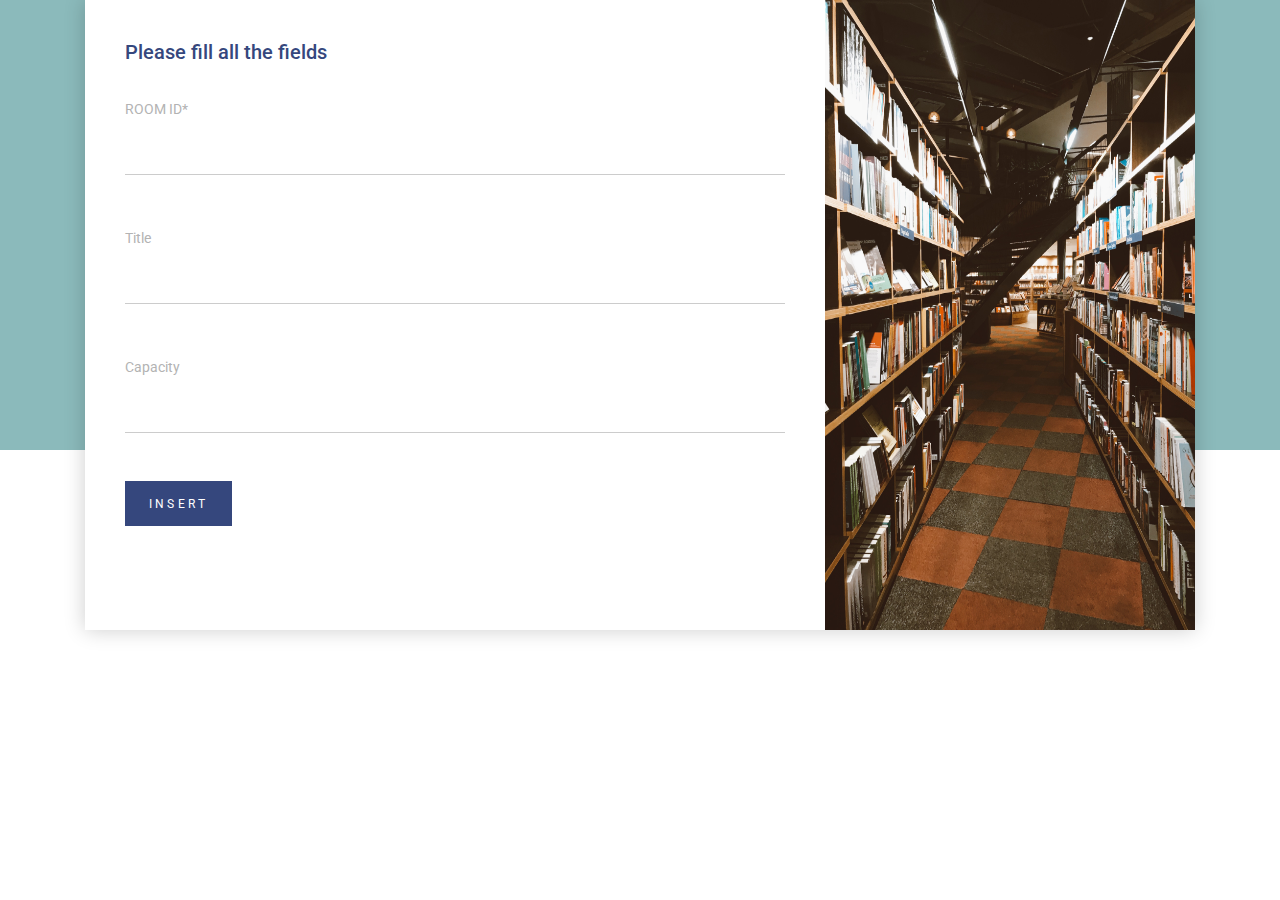
==== commit 08b75d9e: "Update room_id.html" ====
--- a/room_id.html
+++ b/room_id.html
@@ -34,7 +34,7 @@
                
                 <div class="col-md-12 form-group mb-5">
                   <label for="" class="col-form-label">ROOM ID*</label>
-                  <input type="text" class="form-control" name="room-id" id="company"  placeholder="ROOM ID">
+                  <input type="text" class="form-control" name="room-id" id="company"  placeholder="">
                 </div>
                
               </div>
@@ -82,4 +82,4 @@
     <script src="js/main.js"></script>
 
   </body>
-</html>+</html>
